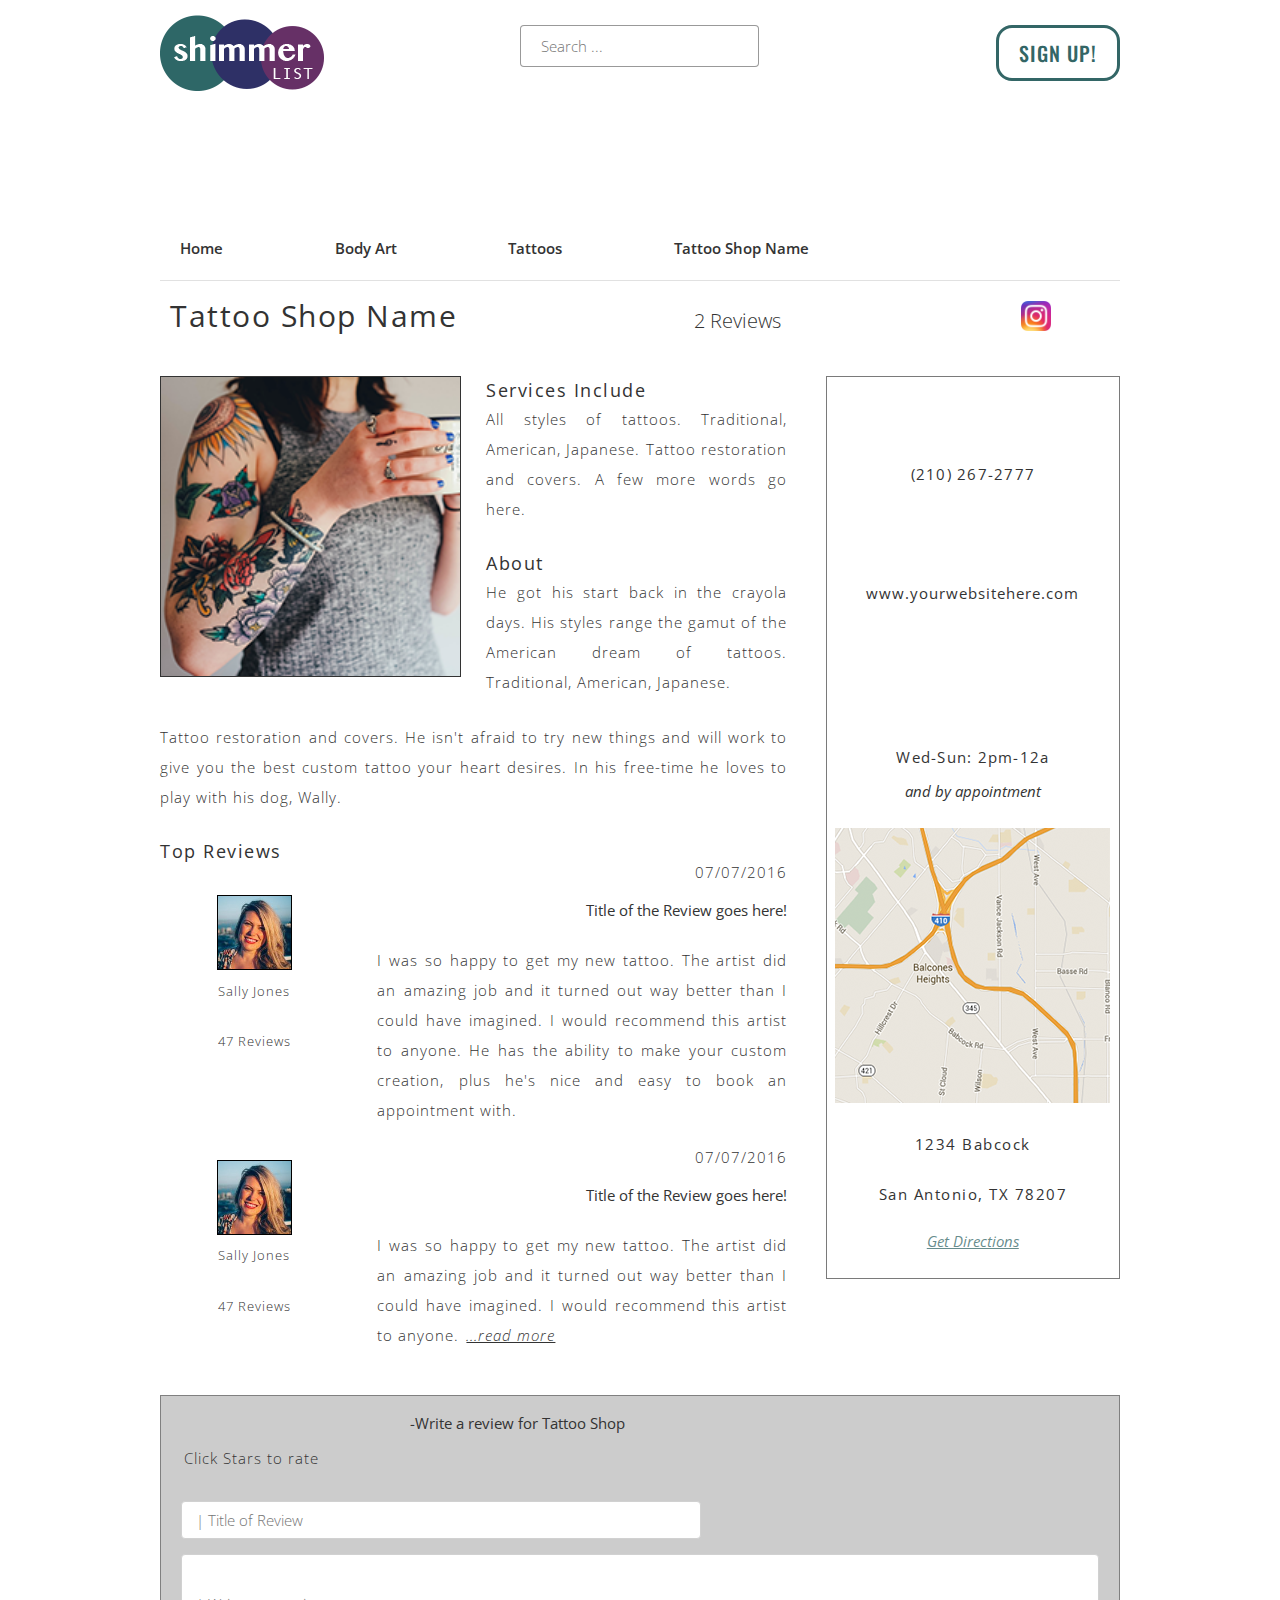
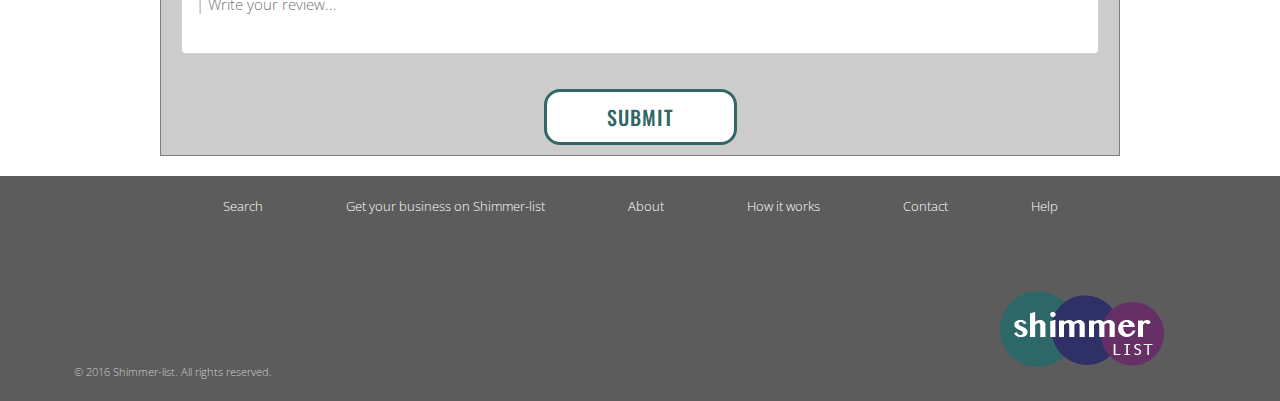
==== biz-pg-v2.html @ 33c76790 "biz pg v2- completed" ====
<!DOCTYPE html>
<html lang="en">

<head>  
  <!-- Basic Page Needs -->
  <meta charset="utf-8">
  <title>Shimmer-list</title>

  <!-- Mobile Specific Metas -->
  <meta name="viewport" content="width=device-width, initial-scale=1">

  <!-- Fonts--> 
  <link href='https://fonts.googleapis.com/css?family=Open+Sans:400,300,600,700,400italic,300italic|Oswald:400,700' rel='stylesheet' type='text/css'>

  <!-- Stylesheets -->
  <link rel="stylesheet" type="text/css" href="styles/normalize.css">
  <link rel="stylesheet" type="text/css" href="styles/skeleton.css">
  <link rel="stylesheet" type="text/css" href="styles/main.css">
  <link rel="stylesheet" type="text/css" href="styles/category-pg.css">
  <link rel="stylesheet" type="text/css" href="styles/biz-page.css">  
  <link rel="stylesheet" type="text/css" href="styles/font-awesome.min.css">  
</head>
  
<body> 
  <!-- Begin Header -->
  <header role="banner" class="header">
    <div class="container">
      <div class="row">
        <div class="four columns">
          <a href="index.html">
            <img src="assets/shimmer-logo.png" alt = "Shimmer-list logo" class ="top-logo">
          </a>
        </div>
        <div class="four columns">
          <input type="search" placeholder="Search ..." class="search-input" />
        </div>
        <div class="four columns">
          <a href="#" role="button" class="button top-signup">Sign Up!</a>
        </div>
      </div>
    </div>

  </header>
  <!-- End Header -->
  <!-- Begin Main Page View -->
  <main role="main">
    
  <!-- Begin Business Page -->
  <!-- Breadcrumbs -->
  <section role="region" class="page-section no-bottom-pad">
    <div class="container">
      <div class= "row"> 
        <ul class="trail">
          <li class="breadcrumb">Home</li>
          <li class="breadcrumb">
            <i class="breadcrumb-chevron fa fa-chevron-right"></i>
          </li>
          <li class="breadcrumb">Body Art</li>
          <li class="breadcrumb">
            <i class="breadcrumb-chevron fa fa-chevron-right"></i>
          </li>
          <li class="breadcrumb">Tattoos</li>
          <li class="breadcrumb">
            <i class="breadcrumb-chevron fa fa-chevron-right"></i>
          </li>
          <li class="breadcrumb">Tattoo Shop Name</li>
        </ul>
      </div>
      <hr class="line"></hr>

      <!-- Biz-page title and stars -->
      <div class= "row">
        
          <ul class="biz-header">
            <li class="biz-header-part">
              <p class="biz-pg-title">Tattoo Shop Name</p>
            </li>
            <li class="biz-header-part">
              <i class="fa-2x fa fa-star"></i>
            </li>
            <li class="biz-header-part">
              <i class="fa-2x fa fa-star"> </i>
            </li>
            <li class="biz-header-part">
              <i class="fa-2x fa fa-star"> </i>
            </li>
            <li class="biz-header-part">
              <i class="fa-2x fa fa-star"> </i>
            </li>
            <li class="biz-header-part">
              <i class="fa-2x fa fa-star-o"> </i>
            </li>
            <li class="biz-header-part">
              <span class="reviews">2 Reviews</span>
            </li>
            <li class="biz-header-part">
              <i class="share-icon fa-2x fa fa-share">
                <a href="#"></a>
              </i>
            </li>
            <li class="biz-header-part">
              <i class="fb-icon fa-2x fa fa-facebook-official">
                <a href="http://www.facebook.com/staceykflattdesign/">
                </a>
              </i>
            </li>
            <li class="biz-header-part">
              <i class="twit-icon fa-2x fa fa-twitter"></i>
            </li>
            <li class="biz-header-part">
              <i>
                <a href="#">
                  <img src="assets/Instagram-v051916 copy.png" alt="instagram icon" class="insta-icon">
                </a>
              </i>
            </li>
          </ul>
        </div> 
      </div>
    </div>
  </section>

  <!-- Biz-page v2 image and info section -->
  <section role="region" class="page-section">
    <div class="container">
      <div class= "row"> 
        <div class="eight columns">
          <div class="six columns">
            <img src="assets/woman-floral-tats-new-crop.png" alt= "Tattoo photo" class="biz-photo-lg u-full-width">  
          </div>
          <div class="six columns">
            <div class="biz-label">Services Include
            </div>
            <p class="descript"> All styles of tattoos. Traditional, American, Japanese. Tattoo restoration and covers. A few more words go here.</p>
            <div class="biz-label">About
            </div>
            <p class="descript"> He got his start back in the crayola days. His styles range the gamut of the American dream of tattoos. Traditional, American, Japanese.</p>
          </div>

          <p class="descript">
          Tattoo restoration and covers. He isn't afraid to try new things and will work to give you the best custom tattoo your heart desires. In his free-time he loves to play with his dog, Wally. 
          </p>

          <!---Reviews-->
          <div class="biz-label">Top Reviews
          </div>
          <div class="three columns member descript">
            <img src="assets/lady2.jpg" alt="Woman Reviewer image" class="reviewer">
            <p>Sally Jones</p>
            <p>47 Reviews</p>
          </div>
          <div class="eight columns review">
            <ul class="descript-date">
              <li class="biz-header-part">
                <i class="fa-lg fa fa-star">   </i>
              </li>
              <li class="biz-header-part">
                <i class="fa-lg fa fa-star">   </i>
              </li>
              <li class="biz-header-part">
                <i class="fa-lg fa fa-star">   </i>
              </li>
              <li class="biz-header-part">
                <i class="fa-lg fa fa-star">   </i>
              </li>
              <li class="biz-header-part">
                <i class="fa-lg fa fa-star">   </i>
              </li>
              <li class="descript descript-date">07/07/2016
              </li>
            </ul>
            <br>
            <p class="review review-title"> Title of the Review goes here!
            </P>
            <p class="review descript">I was so happy to get my new tattoo. The artist did an amazing job and it turned out way better than I could have imagined. I would recommend this artist to anyone. He has the ability to make your custom creation, plus he's nice and easy to book an appointment with.
            </p>

          </div>
          <div class="three columns member-2 member descript">
            <img src="assets/lady2.jpg" alt="Woman Reviewer image" class="reviewer">
            <p>Sally Jones</p>
            <p>47 Reviews</p>
          </div>
          <div class="eight columns review">
            <ul class="descript-date">
              <li class="biz-header-part">
                <i class="fa-lg fa fa-star">   </i>
              </li>
              <li class="biz-header-part">
                <i class="fa-lg fa fa-star">   </i>
              </li>
              <li class="biz-header-part">
                <i class="fa-lg fa fa-star">   </i>
              </li>
              <li class="biz-header-part">
                <i class="fa-lg fa fa-star">   </i>
              </li>
              <li class="biz-header-part">
                <i class="fa-lg fa fa-star">   </i>
              </li>
              <li class="descript descript-date">07/07/2016
              </li>
            </ul>
            <br>
            <p class="review review-title"> Title of the Review goes here!
            </P>
            <p class="review descript">I was so happy to get my new tattoo. The artist did an amazing job and it turned out way better than I could have imagined. I would recommend this artist to anyone. 
            <span class="italic">...read more
            </span>
            </p>


          </div>

        </div>

        <div class="four columns biz-contact">
          <ul>
            <li class="contact u-full-width">
              <i class="phone-icon fa-3x fa fa-phone-square"></i>
            </li>
            <li class="contact contact-phone-num">(210) 267-2777
            </li>
          
            <li class="contact u-full-width">
              <i class="laptop-icon fa-3x fa fa-laptop"></i>
            </li>
            <li class="contact-website contact">www.yourwebsitehere.com
            </li>
            <li class="contact u-full-width">
              <i class="hrs fa-3x fa fa-clock-o"></i>
            </li>
            <li class="hrs-contact contact">Wed-Sun: 2pm-12a
            </li>
            <li class="text-italic">and by appointment
            </li>
          </ul>

            <img src="assets/map-shot-275px.png" alt="location map" class="">
            <p class="map-addy">1234 Babcock</p>
            <p class="city-addy map-addy">San Antonio, TX 78207</p>
            <p class="get-direct">Get Directions</p>
          </div>
          
        </div>
      </div>

      
    </div>
  </section>

  

  <!-- Write a review section -->

  <section role="region" class="page-section section-no-top-pad">
    <div class="container">
    <div class="write-bg">
      <div class="row">
        <div class="twelve columns">
          <div class="three columns">
            <ul class="click-stars">
              <li class="ea-star">
                <i class="fa-lg fa fa-star-o fill-in-star"></i>
              </li>
              <li class="ea-star">
                <i class="fa-lg fa fa-star-o fill-in-star"></i>
              </li>
              <li class="ea-star">
                <i class="fa-lg fa fa-star-o fill-in-star"></i>
              </li>
              <li class="ea-star">
                <i class="fa-lg fa fa-star-o fill-in-star"></i>
              </li>
              <li class="ea-star">
                <i class="fa-lg fa fa-star-o fill-in-star"></i>
              </li>
            </ul>
            <p class="click-text">Click Stars to rate</p>
          </div>
          <div class="four columns">
            <p class="write-review">-Write a review for Tattoo Shop</p>
          </div>
        </div>
      </div>
      <div class="row write-input">
        <div class="seven columns">
          <input type="text" placeholder=" | Title of Review" class="u-full-width"/>
        </div>
        <div class="twelve columns">
          <input type="text" placeholder=" | Write your review..." class="u-full-width textarea"/>
        </div>
      </div>
      <div class="row submit-bt">
        <a href="#" role="button" class="button">
        Submit
        </a>
      </div>
    </div>
    </div>
  </section>



  </main>
  <!-- End Main Page view -->

  <!-- Start Footer -->
  <!-- nav links -->
    <footer role="footer" class="footer">
      <div class="container">
        <div class="row links">   
          <ul class="text-links">
            <li class="each">
              <a href="#" class="nav-item">Search</a>
            </li>
            <li class="each">
              <a href="#" class="nav-item">Get your business on Shimmer-list</a>
            </li>
            <li class="each">
              <a href="#" class="nav-item">About</a>
            </li>
            <li class="each">
              <a href="#" class="nav-item">How it works</a>
            </li>
            <li class="each">
              <a href="#" class="nav-item">Contact</a>
            </li>
            <li class="each">
              <a href="#" class="nav-item">Help</a>
            </li>
          </ul>
        </div>

         <!-- footer logo and copyright -->
        <div class="row">
          <span class="logo-bottom six columns">
            <a href="index.html">
              <img src="assets/shimmer-logo.png" alt = "Shimmer-list logo">
            </a>
          </span>
    
          <p class="copy six columns">&copy; 2016 Shimmer-list. All rights reserved. </p>
        </div>
      </div>
    </footer>
    
  
  </body>
</html>
---- styles/skeleton.css ----
/*
* Skeleton V2.0.4
* Copyright 2014, Dave Gamache
* www.getskeleton.com
* Free to use under the MIT license.
* http://www.opensource.org/licenses/mit-license.php
* 12/29/2014
*/


/* Table of contents
––––––––––––––––––––––––––––––––––––––––––––––––––
- Grid
- Base Styles
- Typography
- Links
- Buttons
- Forms
- Lists
- Code
- Tables
- Spacing
- Utilities
- Clearing
- Media Queries
*/


/* Grid
–––––––––––––––––––––––––––––––––––––––––––––––––– */
.container {
  position: relative;
  width: 100%;
  max-width: 960px;
  margin: 0 auto;
  padding: 0 20px;
  box-sizing: border-box; }
.column,
.columns {
  width: 100%;
  float: left;
  box-sizing: border-box; }

/* For devices larger than 400px */
@media (min-width: 400px) {
  .container {
    width: 85%;
    padding: 0; }
}

/* For devices larger than 550px */
@media (min-width: 550px) {
  .container {
    width: 80%; }
  .column,
  .columns {
    margin-left: 4%; }
  .column:first-child,
  .columns:first-child {
    margin-left: 0; }

  .one.column,
  .one.columns                    { width: 4.66666666667%; }
  .two.columns                    { width: 13.3333333333%; }
  .three.columns                  { width: 22%;            }
  .four.columns                   { width: 30.6666666667%; }
  .five.columns                   { width: 39.3333333333%; }
  .six.columns                    { width: 48%;            }
  .seven.columns                  { width: 56.6666666667%; }
  .eight.columns                  { width: 65.3333333333%; }
  .nine.columns                   { width: 74.0%;          }
  .ten.columns                    { width: 82.6666666667%; }
  .eleven.columns                 { width: 91.3333333333%; }
  .twelve.columns                 { width: 100%; margin-left: 0; }

  .one-third.column               { width: 30.6666666667%; }
  .two-thirds.column              { width: 65.3333333333%; }

  .one-half.column                { width: 48%; }

  /* Offsets */
  .offset-by-one.column,
  .offset-by-one.columns          { margin-left: 8.66666666667%; }
  .offset-by-two.column,
  .offset-by-two.columns          { margin-left: 17.3333333333%; }
  .offset-by-three.column,
  .offset-by-three.columns        { margin-left: 26%;            }
  .offset-by-four.column,
  .offset-by-four.columns         { margin-left: 34.6666666667%; }
  .offset-by-five.column,
  .offset-by-five.columns         { margin-left: 43.3333333333%; }
  .offset-by-six.column,
  .offset-by-six.columns          { margin-left: 52%;            }
  .offset-by-seven.column,
  .offset-by-seven.columns        { margin-left: 60.6666666667%; }
  .offset-by-eight.column,
  .offset-by-eight.columns        { margin-left: 69.3333333333%; }
  .offset-by-nine.column,
  .offset-by-nine.columns         { margin-left: 78.0%;          }
  .offset-by-ten.column,
  .offset-by-ten.columns          { margin-left: 86.6666666667%; }
  .offset-by-eleven.column,
  .offset-by-eleven.columns       { margin-left: 95.3333333333%; }

  .offset-by-one-third.column,
  .offset-by-one-third.columns    { margin-left: 34.6666666667%; }
  .offset-by-two-thirds.column,
  .offset-by-two-thirds.columns   { margin-left: 69.3333333333%; }

  .offset-by-one-half.column,
  .offset-by-one-half.columns     { margin-left: 52%; }

}


/* Base Styles
–––––––––––––––––––––––––––––––––––––––––––––––––– */
/* NOTE
html is set to 62.5% so that all the REM measurements throughout Skeleton
are based on 10px sizing. So basically 1.5rem = 15px :) */
html {
  font-size: 62.5%; }
body {
  font-size: 1.5em; /* currently ems cause chrome bug misinterpreting rems on body element */
  line-height: 1.6;
  font-weight: 400;
  font-family: "Raleway", "HelveticaNeue", "Helvetica Neue", Helvetica, Arial, sans-serif;
  color: #222; }


/* Typography
–––––––––––––––––––––––––––––––––––––––––––––––––– */
h1, h2, h3, h4, h5, h6 {
  margin-top: 0;
  margin-bottom: 2rem;
  font-weight: 300; }
h1 { font-size: 4.0rem; line-height: 1.2;  letter-spacing: -.1rem;}
h2 { font-size: 3.6rem; line-height: 1.25; letter-spacing: -.1rem; }
h3 { font-size: 3.0rem; line-height: 1.3;  letter-spacing: -.1rem; }
h4 { font-size: 2.4rem; line-height: 1.35; letter-spacing: -.08rem; }
h5 { font-size: 1.8rem; line-height: 1.5;  letter-spacing: -.05rem; }
h6 { font-size: 1.5rem; line-height: 1.6;  letter-spacing: 0; }

/* Larger than phablet */
@media (min-width: 550px) {
  h1 { font-size: 5.0rem; }
  h2 { font-size: 4.2rem; }
  h3 { font-size: 3.6rem; }
  h4 { font-size: 3.0rem; }
  h5 { font-size: 2.4rem; }
  h6 { font-size: 1.5rem; }
}

p {
  margin-top: 0; }


/* Links
–––––––––––––––––––––––––––––––––––––––––––––––––– */
/*a {
  color: #1EAEDB; }
a:hover {
  color: #0FA0CE; }*/


/* Buttons
–––––––––––––––––––––––––––––––––––––––––––––––––– */
.button,
button,
input[type="submit"],
input[type="reset"],
input[type="button"] {
  display: inline-block;
  height: 38px;
  padding: 0 30px;
  color: #555;
  text-align: center;
  font-size: 11px;
  font-weight: 600;
  line-height: 38px;
  letter-spacing: .1rem;
  text-transform: uppercase;
  text-decoration: none;
  white-space: nowrap;
  background-color: transparent;
  border-radius: 4px;
  border: 1px solid #bbb;
  cursor: pointer;
  box-sizing: border-box; }
.button:hover,
button:hover,
input[type="submit"]:hover,
input[type="reset"]:hover,
input[type="button"]:hover,
.button:focus,
button:focus,
input[type="submit"]:focus,
input[type="reset"]:focus,
input[type="button"]:focus {
  color: #333;
  border-color: #888;
  outline: 0; }
.button.button-primary,
button.button-primary,
input[type="submit"].button-primary,
input[type="reset"].button-primary,
input[type="button"].button-primary {
  color: #FFF;
  background-color: #33C3F0;
  border-color: #33C3F0; }
.button.button-primary:hover,
button.button-primary:hover,
input[type="submit"].button-primary:hover,
input[type="reset"].button-primary:hover,
input[type="button"].button-primary:hover,
.button.button-primary:focus,
button.button-primary:focus,
input[type="submit"].button-primary:focus,
input[type="reset"].button-primary:focus,
input[type="button"].button-primary:focus {
  color: #FFF;
  background-color: #1EAEDB;
  border-color: #1EAEDB; }


/* Forms
–––––––––––––––––––––––––––––––––––––––––––––––––– */
input[type="email"],
input[type="number"],
input[type="search"],
input[type="text"],
input[type="tel"],
input[type="url"],
input[type="password"],
textarea,
select {
  height: 38px;
  padding: 6px 10px; /* The 6px vertically centers text on FF, ignored by Webkit */
  background-color: #fff;
  border: 1px solid #D1D1D1;
  border-radius: 4px;
  box-shadow: none;
  box-sizing: border-box; }
/* Removes awkward default styles on some inputs for iOS */
input[type="email"],
input[type="number"],
input[type="search"],
input[type="text"],
input[type="tel"],
input[type="url"],
input[type="password"],
textarea {
  -webkit-appearance: none;
     -moz-appearance: none;
          appearance: none; }
textarea {
  min-height: 65px;
  padding-top: 6px;
  padding-bottom: 6px; }
input[type="email"]:focus,
input[type="number"]:focus,
input[type="search"]:focus,
input[type="text"]:focus,
input[type="tel"]:focus,
input[type="url"]:focus,
input[type="password"]:focus,
textarea:focus,
select:focus {
  border: 1px solid #33C3F0;
  outline: 0; }
label,
legend {
  display: block;
  margin-bottom: .5rem;
  font-weight: 600; }
fieldset {
  padding: 0;
  border-width: 0; }
input[type="checkbox"],
input[type="radio"] {
  display: inline; }
label > .label-body {
  display: inline-block;
  margin-left: .5rem;
  font-weight: normal; }


/* Lists
–––––––––––––––––––––––––––––––––––––––––––––––––– */
ul {
  list-style: circle inside; }
ol {
  list-style: decimal inside; }
ol, ul {
  padding-left: 0;
  margin-top: 0; }
ul ul,
ul ol,
ol ol,
ol ul {
  margin: 1.5rem 0 1.5rem 3rem;
  font-size: 90%; }
li {
  margin-bottom: 1rem; }


/* Code
–––––––––––––––––––––––––––––––––––––––––––––––––– */
code {
  padding: .2rem .5rem;
  margin: 0 .2rem;
  font-size: 90%;
  white-space: nowrap;
  background: #F1F1F1;
  border: 1px solid #E1E1E1;
  border-radius: 4px; }
pre > code {
  display: block;
  padding: 1rem 1.5rem;
  white-space: pre; }


/* Tables
–––––––––––––––––––––––––––––––––––––––––––––––––– */
th,
td {
  padding: 12px 15px;
  text-align: left;
  border-bottom: 1px solid #E1E1E1; }
th:first-child,
td:first-child {
  padding-left: 0; }
th:last-child,
td:last-child {
  padding-right: 0; }


/* Spacing
–––––––––––––––––––––––––––––––––––––––––––––––––– */
button,
.button {
  margin-bottom: 1rem; }
input,
textarea,
select,
fieldset {
  margin-bottom: 1.5rem; }
pre,
blockquote,
dl,
figure,
table,
p,
ul,
ol,
form {
  margin-bottom: 2.5rem; }


/* Utilities
–––––––––––––––––––––––––––––––––––––––––––––––––– */
.u-full-width {
  width: 100%;
  box-sizing: border-box; }
.u-max-full-width {
  max-width: 100%;
  box-sizing: border-box; }
.u-pull-right {
  float: right; }
.u-pull-left {
  float: left; }


/* Misc
–––––––––––––––––––––––––––––––––––––––––––––––––– */
hr {
  margin-top: 3rem;
  margin-bottom: 3.5rem;
  border-width: 0;
  border-top: 1px solid #E1E1E1; }


/* Clearing
–––––––––––––––––––––––––––––––––––––––––––––––––– */

/* Self Clearing Goodness */
.container:after,
.row:after,
.u-cf {
  content: "";
  display: table;
  clear: both; }


/* Media Queries
–––––––––––––––––––––––––––––––––––––––––––––––––– */
/*
Note: The best way to structure the use of media queries is to create the queries
near the relevant code. For example, if you wanted to change the styles for buttons
on small devices, paste the mobile query code up in the buttons section and style it
there.
*/


/* Larger than mobile */
@media (min-width: 400px) {}

/* Larger than phablet (also point when grid becomes active) */
@media (min-width: 550px) {}

/* Larger than tablet */
@media (min-width: 750px) {}

/* Larger than desktop */
@media (min-width: 1000px) {}

/* Larger than Desktop HD */
@media (min-width: 1200px) {}
---- styles/main.css ----
/*************Table of Contents**************/

  /* Basic Colors
      black: #333;
      green: #336666;
      purple: #663366;

     Basic Type
     Main - font-family:'Open Sans','Helvetica, Sans-serif;
     Alt  - font-family: 'Oswald','Helvetica, Sans-serif;
  
  Sections
    - General
    - Typography
    - Page
    - Buttons
    - Card
    - Modules
    - Navigation


********************************************************************/

/* General Styles */

html,
body {
  font-family: 'Open Sans';
  color: #333;
  min-height: 100%;
  text-align: center;
  overflow-x: hidden;
}

* {
  box-sizing: border-box;
}

.header{
  margin: 1.5rem;
}

a {
  text-decoration: none;
}

li {
  text-decoration: none;
  list-style: none;
}

input.search-input{
  border: 1px solid rgba(51,51,51,0.5);
  font-weight: 300;
  padding: 2rem;
  margin:1rem;
}

/* Typography styles */

.text-inverse {
  color: #fff;
}

.light{
  font-weight: 300;
}

.title{
  padding: 4% 0 1% 0;
  font-weight: 600;
  letter-spacing: 1.5px;
}
 
 
.intro{
  font-size: 1.75rem;
  font-weight: 300;
  letter-spacing: 1.25px
}


/* Page Styles */

.page-section {
  padding: 20px 0;
  position: relative;
}

.page-section.page-section-purple-bg {
  background-color: #333366;
}

/* Card Styles for Categories */

.category-item {
  height:200px;
  width:200px;
}

.cat-item1 {
  background-image: url('..//assets/massage-crop.png');
}

.cat-item2 {
  background-image: url('..//assets/beauty-crop.png');
}

.cat-item3 {
  background-image: url('..//assets/tattoo-crop.png');
}

.cat-item4 {
  background-image: url('..//assets/fitness-crop.png');
}

.cat-item5 {
  background-image: url('..//assets/piercing-crop.jpg');
}

.cat-item6 {
  background-image: url('..//assets/hand-tat.png');
}

.cat-item7 {
  background-image: url('..//assets/body-paintingpng.png');
}

/* Card Styles */

.card {
  border-radius: 18px 18px;
  box-shadow: 0 0 10px rgba(0, 0, 0, 0.35);
  overflow: hidden;
  position: relative;
}

.card-purple {
  border: 6px solid #663366;
}

.card-green {
  border: 6px solid #336666;
}

.card-link {
  display: block;
}

.card img {
  width: 100%;
}

.card-label {
  display: block;
  bottom: 0;
  left: 0;
  padding: 5px;
  overflow: hidden;
  background-attachment: fixed;
  position: absolute;
  width: 100%;
  border-radius: 0 0 12px 12px;
}

.card-label::before {
  content: "";
  position: absolute;
  top: -20px;
  left: 0;
  width: 200%;
  height: 200%;
  background: inherit;
  background-attachment: fixed;
  -webkit-filter: blur(8px);
  filter: blur(8px);
}

.card-label::after{
  content: "";
  position: absolute;
  top: 0;
  left: 0;
  width: 100%;
  height: 100%;
  background: rgba(0,0,0,0.45);
  
}
.card-label-title {
  color: #fff;
  font-size: 1.75rem;
  font-weight: 300;
  margin-bottom: 0;
  letter-spacing: 1.5px;
  padding-top: .75rem;
  padding-bottom: 1rem;
  z-index: 1;
  position: relative;
}

/* Testimonial Card Style */

.testimonial-card {
  position:relative;
  padding: 30px;
  float: left;
  text-align: center;
  background:#663366; /* default background for browsers without gradient support */
  /* css3 */
  background:-webkit-gradient(linear, 0 0, 0 100%, from(#c26ec2), to(#663366));
  background:-moz-linear-gradient(#c26ec2, #663366);
  background:-o-linear-gradient(#c26ec2, #663366);
  background:linear-gradient(#c26ec2, #663366);
  /* Using longhand to avoid inconsistencies between Safari 4 and Chrome 4 */
  -webkit-border-top-left-radius:240px 140px;
  -webkit-border-top-right-radius:240px 140px;
  -webkit-border-bottom-right-radius:240px 140px;
  -webkit-border-bottom-left-radius:240px 140px;
  -moz-border-radius:240px / 140px;
  border-radius: 18px;
}


/******* Button Styles****/

/* Buttons
–––––––––––––––––––––––––––––––––––––––––––––––––– */
.button,
button,
input[type="submit"],
input[type="reset"],
input[type="button"] {
  font-family: "Oswald";
  display: inline-block;
  height: 24px;
  padding: 1rem 6rem 4rem 6rem;
  color: #336666;
  text-align: center;
  font-size: 2rem;
  font-weight: 500;
  line-height: 3rem;
  letter-spacing: .1rem;
  text-transform: uppercase;
  text-decoration: none;
  white-space: nowrap;
  background-color: white;
  border-radius: 16px;
  border: 3px solid #336666;
  cursor: pointer;
  box-sizing: border-box; }
.button:hover,
button:hover,
input[type="submit"]:hover,
input[type="reset"]:hover,
input[type="button"]:hover,
.button:focus,
button:focus,
input[type="submit"]:focus,
input[type="reset"]:focus,
input[type="button"]:focus {
  color: #fff;
  border-color: #fff;
  background-color: #336666;
 }

/* sign up buttons */

.mid-signup {
  margin-bottom: 3rem;
}

.top-signup {
  margin: 1rem 0;
  padding: 1rem 2rem 4rem 2rem;
  float: right;
} 

/* How it Works Section specific Styles */

.how-it-works-list.arrows {
  position: relative;
  top: 50px;

}

.arrow-1,
.arrow-2,
.arrow-3 {
  position: absolute;
  width: 50px;
}

.arrow-1 {
  left: 22%;
}

.arrow-2 {
  left: 47%;
}

.arrow-3 {
  left: 73%;
}


.how-it-works-label {
  font-size: 2rem;
  padding: 2rem;
  margin: 2rem;
}

img.i-equal{
  margin-bottom: 24px;
}


/** Icon Images for works section ***/
.icon-heart {
  text-align: center;
  width: 20%;
  padding:3% 3% 7% 3%;
}

.icon-trophy {
  text-align: center;
  width: 20%;
  padding:3% 3% 7% 3%;
}

.icon-list{
  text-align: center;
  width: 20%;
  padding:3% 3% 7% 3%;
}

.icon-users{
  text-align: center;
  float: right;
  width: 20%;
  padding:5% 3% 7% 3%;
}

/****** Logo Styles  ********/


.top-logo{
  float: left;
}

.logo-bottom{
  float:right;
  margin: 0 -20% -1rem 0;
}

/** Categories Section specific styles **/

.categories{
  margin-top:10rem;
  clear: both;
}

/***Testimonial section css ***/
    /* image and border */


img.person{
  border: 4px solid #663366;
  border-radius:50%;
  box-shadow: 0 0 10px rgba(0,0,0,0.35);
  position: relative;
  overflow:hidden;
  max-width: 125px;
  margin-bottom: 1.5rem;
}

.name{
  font-weight:700;
  display: block;
  font-size: 1rem;
}

.shop{
  font-weight: 300;
  display: block;
  font-size: 1rem;
}

.quote{
  font-weight: 300;
  font-style: italic;
  line-height: 2.5rem;
}


/** Footer Styles **/

.footer{
  background-color: rgba(51,51,51,0.8);
}

/*** Bottom Nav ****/


.nav-item{
  color: #ffffff;
}

.each{
  padding:1rem 2rem 1rem 2rem;
  margin:1rem 2rem 1rem 2rem;
  display: inline-block;
}

.links{
  text-align: center;
  font-weight: 300;
  margin-bottom: 3rem;
  font-size: .85em;
  
}

/** Copyright style **/

.copy{
  text-align: left;
  margin: 0 0 1rem -10%;
  font-size: .75em;
  float: left;
  clear: both;
  padding: 0 0 1rem 1rem;
  font-weight: 300;
  color: rgba(255,255,255,0.7);
}
---- styles/category-pg.css ----
/** Feauture Business Section Styles **/

.breadcrumb{
  font-size: 1.5rem;
  font-weight:600;
  display: inline-block;
  float: left;
  padding: 1rem 3rem 1rem 2rem;
}

.trail{
  margin-top: 10rem;
}

.breadcrumb-chevron{
  color: #333;
}


.line{
  margin-bottom: 2rem;
  margin-top: 0;
}

/** Feature Business article and info **/
.feature{
  max-width: 440px;
  max-height: 440px;
  float:left;
  border-radius: 18px;
  border: 8px solid #336666;
  box-shadow: 0 0 10px rgba(0,0,0,0.35);
}

.article-title{
  font-size: 1.75rem;
  font-weight: 600;
}

.article-sub-title{
  font-size: 1.5rem;
  padding-top: 1.5rem;
}

.feature-article{
  font-weight: 300;
  font-size: 1.25rem;
  padding-top: 1.5rem;
  text-align: justify;
  line-height: 3rem;
  letter-spacing:1.25px;
}

.article-biz-info{
  font-size: 1.5rem;
  font-weight: 500;
  margin-bottom: 1rem;
}

.sub-cat{
  padding-top: 1rem;
}

.biz-photo{
  margin-bottom: -6px;
  min-width: 100px;
}

.biz-name{
  font-size: 1.75rem;
  font-weight: 600;
  padding-top: 1.5rem;
}
.biz-listings{
  float:left;
  text-align: justify;
}

.listing-biz-name{
  margin-bottom: 1rem;
  font-size: 1.5rem;
}

.listing-biz-info1,
.listing-biz-info2,
.listing-biz-info3,
.listing-biz-info4{
  margin-bottom: 1rem;
  font-weight: 400;
  font-size: 1.25rem;
  color: rgba(51,51,51,0.75);
}


.advert-placeholder{
  float:right;
  border:2px solid #333;
  max-width: 200px;
  min-height:400px;
}
---- styles/biz-page.css ----
/* Typography styles */

.biz-pg-title {
  font-weight: 400;
  text-align: left;
  letter-spacing: 1.5px;
  padding-right: 4rem;
  font-size: 3rem;
}

.biz-header {
  margin-bottom: 0;
  line-height: 1;
  
}

.descript {
  font-weight: 300;
  text-align: justify;
  line-height: 2em;
  letter-spacing: 1px;
}

.descript-date {
  padding-left: 2rem;
  float: right;
  margin-bottom: 1rem;
  line-height: 1.5rem;
}

.italic {
  font-style: italic;
  text-decoration: underline;
  margin-left: 2px;
}

.biz-header-part {
  float:left;
  padding-left: 1rem;
  margin-bottom: 0;
}

.reviews{
  font-size: 2rem;
  font-weight: 300;
  padding-left: 2rem;
  line-height: 2;
}

.no-bottom-pad {
  padding-bottom: 0;
}

.star{
  font-size: 1.75rem;
  line-height: 2;
}

/* icons styles */
.share-icon{
  padding: 0 15px 0 40px;
}

.fb-icon{
  padding: 0 15px;
  color: #336699;
}

.twit-icon{
  padding: 0 15px;
  color: #6699ff;
}

.insta-icon{
  height: 30px;
  padding-left: 15px;
}

.phone-icon {
  color: #663366;
}

.laptop-icon {
  color: #333366;
}

/* business image styles */

.biz-image-5 {
  border:6px solid black;
  padding: 2rem 2rem 1rem 2rem;
  background-color: black;
}

.biz-photo-show {
  min-height: 100px;
  max-height: 200px;
}

.biz-photo-lg {
  min-width: 250px;
  float: left;
  border: 1px solid #333;
}

.each-biz-photo {
  margin-bottom: 0;
}

/* page styles */

.text-n-review{
  float:left;
}

.about-p2{
  margin-left: 0;
}

.biz-label {
  text-align: left;
  font-size: 1.75rem;
  letter-spacing: 1.5px
}

.reviewer {
  max-width: 75px;
  border: 1px solid black;
}
.member {
  padding:3rem 0;
  font-size: .85em;
  text-align: center;
  float: left;
}

.member-2 {
  padding-top: 5rem;
}

.review {
  float:right;
  text-align:justify;
}

.review-title {
  line-height: 2rem;
  float: right;
}

.biz-contact {
  border: 1px solid rgba(51,51,51,0.65);
  min-height: 800px;
}

.contact {
  display: inline-block;
  padding-top: 1.5rem;
  font-size: 1em;
  letter-spacing: 1.25px;
  margin-bottom: 1rem;
}

.contact-website {
  font-size: 1em;
  letter-spacing: 1px;
}

.hrs {
  font-size: 1.75rem;
  letter-spacing: 1.5px;
  padding-top:5rem;
  margin-bottom: 1rem;
  color: #336666;
}

.hrs-contact {
  font-size: 1em;
  padding-top: 0;
}

.text-italic {
  font-style: italic;
  margin-bottom: 2rem;
}

.map-addy {
  line-height: 1rem;
  padding-top: 2em;
  font-size: 1em;
  margin-bottom: 1rem;
  letter-spacing: 1.5px;
}

.get-direct{
  text-decoration: underline;
  color: rgba(51,102,102,0.75);
  margin-top: 1.5rem;
  font-style: italic;
  padding-top: 1em;
}

.write-bg {
  background-color: rgba(51,51,51,0.25);
  border: 1px solid rgba(51,51,51,0.5);
  min-height: 350px;
}

.write-review {
  margin-top: 1em;
  float: left;
}

.write-input {
  color: rgba(51,51,51,51,0.8);
  font-weight: 300;
  margin: 1rem 2rem;
}

.fill-in-star {
  padding: 1em .25em;
}

.ea-star {
  float: left;
  padding:0;
  margin-bottom: 0;
}

.click-stars {
  text-align: left;
  float: left;
  margin-left: 1em;
  margin-bottom: 0;
}

.click-text {
  font-weight: 300;
  line-height: 1em;
  letter-spacing: 1px;
  float: left;
  margin-left: 1.5em;
}

.textarea {
  min-height: 100px;
}

.section-no-top-pad {
  padding-top: 0;
}

/* buttons styles */
.submit-bt {
  margin-top: 2rem;
}
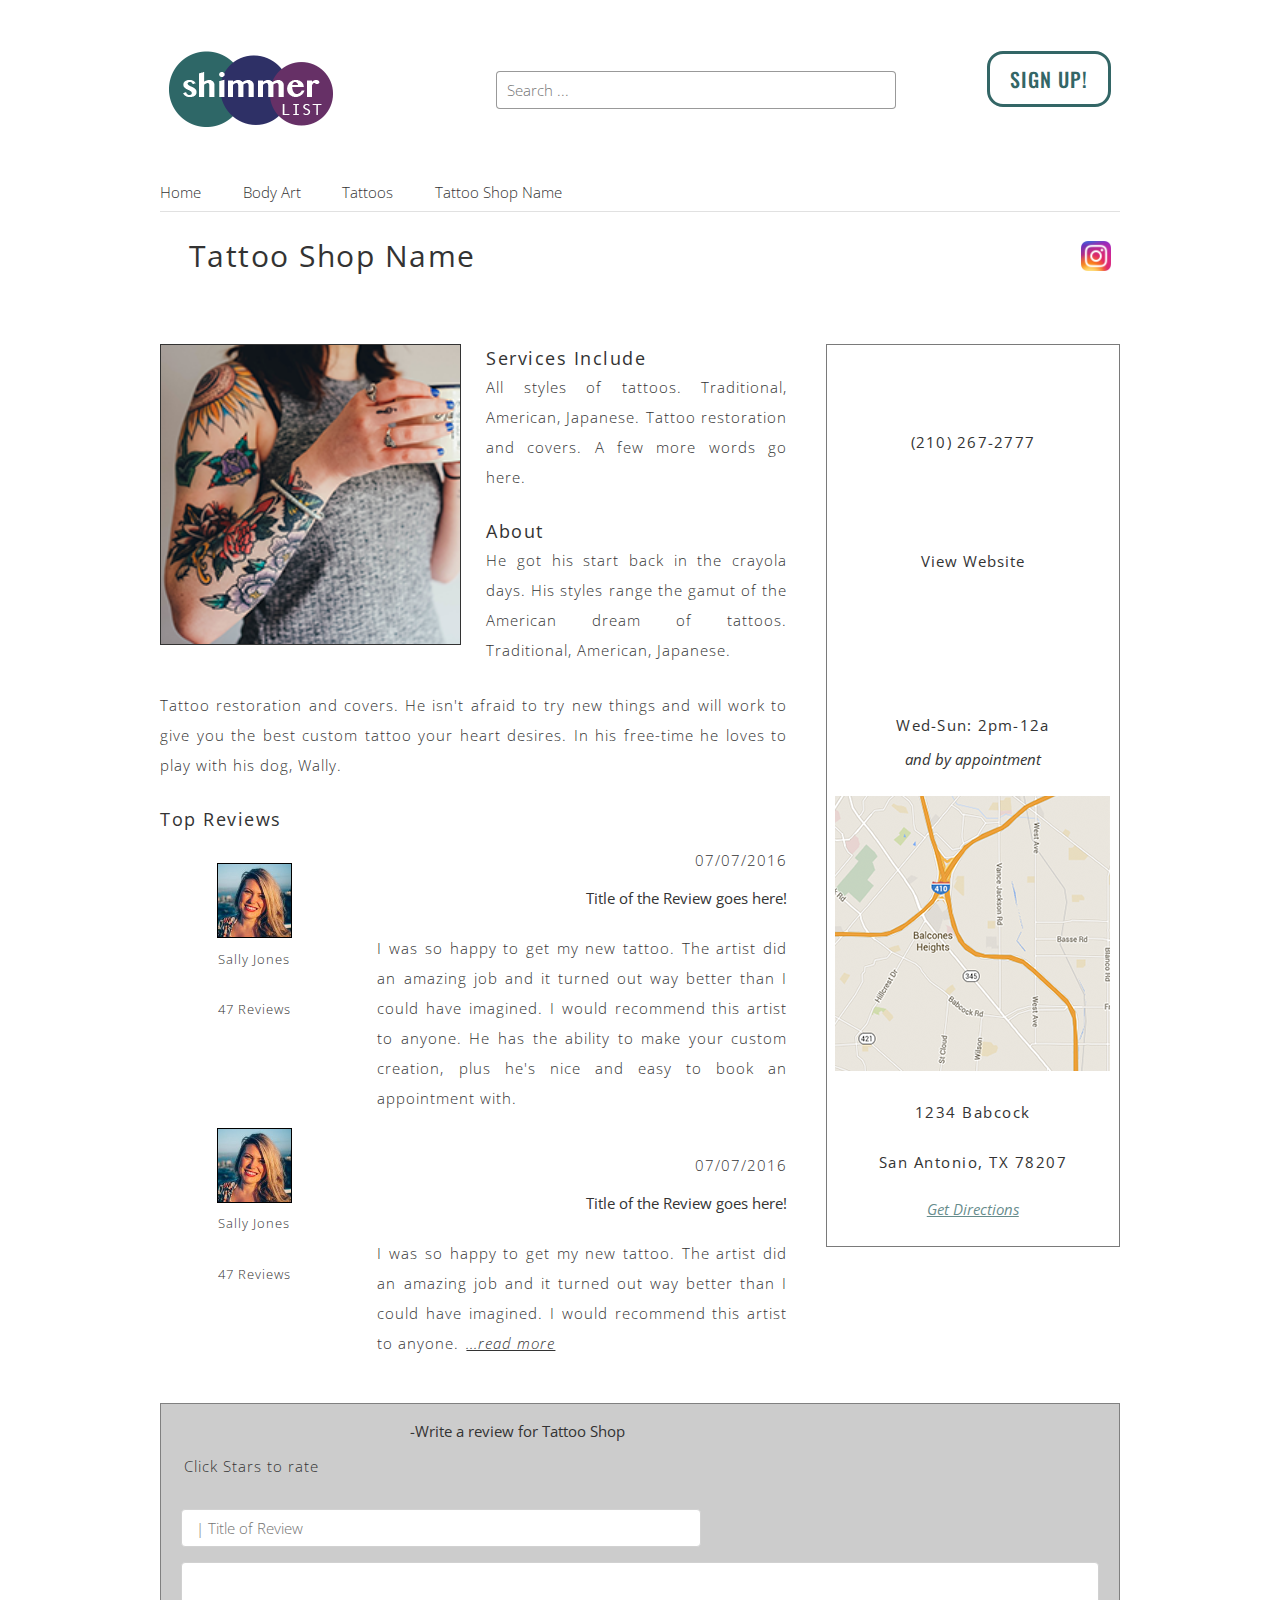
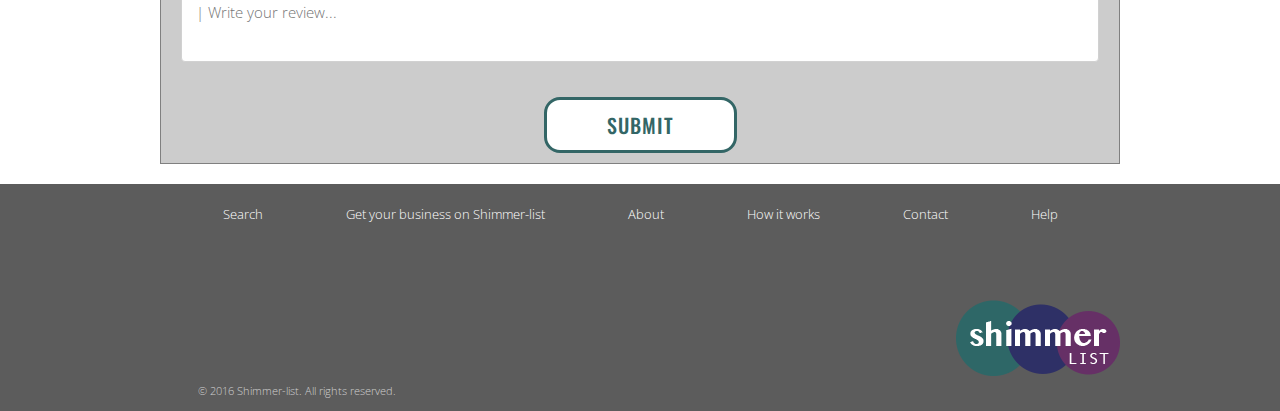
==== commit 284a47e5: "biz header,stars, and icons refactored" ====
--- a/biz-pg-v2.html
+++ b/biz-pg-v2.html
@@ -66,57 +66,53 @@
           <li class="breadcrumb">Tattoo Shop Name</li>
         </ul>
       </div>
-      <hr class="line"></hr>
+      <hr class="line-1"></hr>
 
       <!-- Biz-page title and stars -->
-      <div class= "row">
-        
-          <ul class="biz-header">
-            <li class="biz-header-part">
-              <p class="biz-pg-title">Tattoo Shop Name</p>
-            </li>
-            <li class="biz-header-part">
-              <i class="fa-2x fa fa-star"></i>
-            </li>
-            <li class="biz-header-part">
-              <i class="fa-2x fa fa-star"> </i>
-            </li>
-            <li class="biz-header-part">
-              <i class="fa-2x fa fa-star"> </i>
-            </li>
-            <li class="biz-header-part">
-              <i class="fa-2x fa fa-star"> </i>
-            </li>
-            <li class="biz-header-part">
-              <i class="fa-2x fa fa-star-o"> </i>
-            </li>
-            <li class="biz-header-part">
-              <span class="reviews">2 Reviews</span>
-            </li>
-            <li class="biz-header-part">
-              <i class="share-icon fa-2x fa fa-share">
-                <a href="#"></a>
-              </i>
-            </li>
-            <li class="biz-header-part">
-              <i class="fb-icon fa-2x fa fa-facebook-official">
-                <a href="http://www.facebook.com/staceykflattdesign/">
-                </a>
-              </i>
-            </li>
-            <li class="biz-header-part">
-              <i class="twit-icon fa-2x fa fa-twitter"></i>
-            </li>
-            <li class="biz-header-part">
-              <i>
-                <a href="#">
-                  <img src="assets/Instagram-v051916 copy.png" alt="instagram icon" class="insta-icon">
-                </a>
-              </i>
-            </li>
-          </ul>
-        </div> 
-      </div>
+      <div class= "biz-header row">
+        <ul class="biz-header">
+          <li class="biz-header-part">
+            <p class="biz-pg-title">Tattoo Shop Name</p>
+          </li>
+          <li class="biz-header-part">
+            <i class="fa-2x fa fa-star"></i>
+          </li>
+          <li class="biz-header-part">
+            <i class="fa-2x fa fa-star"> </i>
+          </li>
+          <li class="biz-header-part">
+            <i class="fa-2x fa fa-star"> </i>
+          </li>
+          <li class="biz-header-part">
+            <i class="fa-2x fa fa-star"> </i>
+          </li>
+          <li class="biz-header-part">
+            <i class="fa-2x fa fa-star-o"> </i>
+          </li>
+          <li class="biz-header-part">
+            <span class="reviews">2 Reviews</span>
+          </li>
+          <li class="biz-header-part">
+            <i class="share-icon fa-2x fa fa-share">
+              <a href="#"></a>
+            </i>
+          </li>
+          <li class="biz-header-part">
+            <i class="fb-icon fa-2x fa fa-facebook-official">
+              <a href="http://www.facebook.com/staceykflattdesign/">
+              </a>
+            </i>
+          </li>
+          <li class="biz-header-part">
+            <i class="twit-icon fa-2x fa fa-twitter"></i>
+          </li>
+          <li class="biz-header-part">
+            <a href="#">
+              <img src="assets/Instagram-v051916 copy.png" alt="instagram icon" class="insta-icon">
+            </a>   
+          </li>
+        </ul>
+      </div> 
     </div>
   </section>
 
@@ -225,7 +221,7 @@
             <li class="contact u-full-width">
               <i class="laptop-icon fa-3x fa fa-laptop"></i>
             </li>
-            <li class="contact-website contact">www.yourwebsitehere.com
+            <li class="contact-website contact">View Website
             </li>
             <li class="contact u-full-width">
               <i class="hrs fa-3x fa fa-clock-o"></i>
--- a/styles/main.css
+++ b/styles/main.css
@@ -37,7 +37,7 @@
 }
 
 .header{
-  margin: 1.5rem;
+  margin: 4% 4% 1% 4%;
 }
 
 a {
@@ -52,10 +52,18 @@
 input.search-input{
   border: 1px solid rgba(51,51,51,0.5);
   font-weight: 300;
-  padding: 2rem;
-  margin:1rem;
-}
-
+  padding: 1rem;
+  margin-top: 2rem;
+}
+
+li.search-input {
+  display: inline-block;
+  width:100%;
+}
+
+.container {
+  width: 90%;
+}
 /* Typography styles */
 
 .text-inverse {
@@ -64,12 +72,14 @@
 
 .light{
   font-weight: 300;
+  margin: 0 5% 0 5%;
 }
 
 .title{
   padding: 4% 0 1% 0;
   font-weight: 600;
   letter-spacing: 1.5px;
+  font-size: 2.5rem;
 }
  
  
@@ -79,6 +89,10 @@
   letter-spacing: 1.25px
 }
 
+.left-margin {
+  margin-left: 1.5rem;
+}
+
 
 /* Page Styles */
 
@@ -91,39 +105,57 @@
   background-color: #333366;
 }
 
+.page-section.page-section-no-top-pad {
+  padding-top: 0;
+}
+
 /* Card Styles for Categories */
 
+.category-list {
+  display: inline-block;
+  width: 80%;
+}
+
 .category-item {
-  height:200px;
-  width:200px;
+  display: inline-block;
+  height:150px;
+  width: 150px;
+  margin: 2%;
 }
 
 .cat-item1 {
   background-image: url('..//assets/massage-crop.png');
+  width: 100%;
 }
 
 .cat-item2 {
   background-image: url('..//assets/beauty-crop.png');
+  width: 100%;  
 }
 
 .cat-item3 {
   background-image: url('..//assets/tattoo-crop.png');
+  width: 100%;
 }
 
 .cat-item4 {
   background-image: url('..//assets/fitness-crop.png');
+  width: 100%;
 }
 
 .cat-item5 {
   background-image: url('..//assets/piercing-crop.jpg');
+  width: 100%;
 }
 
 .cat-item6 {
   background-image: url('..//assets/hand-tat.png');
+  width: 100%;  
 }
 
 .cat-item7 {
   background-image: url('..//assets/body-paintingpng.png');
+  width: 100%;  
 }
 
 /* Card Styles */
@@ -270,98 +302,76 @@
 }
 
 .top-signup {
-  margin: 1rem 0;
   padding: 1rem 2rem 4rem 2rem;
-  float: right;
 } 
 
 /* How it Works Section specific Styles */
 
-.how-it-works-list.arrows {
-  position: relative;
-  top: 50px;
-
+.how-it-works-list {
+  display: inline-block;
+  margin-top: 2rem;
 }
 
 .arrow-1,
 .arrow-2,
 .arrow-3 {
-  position: absolute;
-  width: 50px;
-}
-
-.arrow-1 {
-  left: 22%;
-}
-
-.arrow-2 {
-  left: 47%;
-}
-
-.arrow-3 {
-  left: 73%;
-}
-
+  width: 40px;
+  margin-bottom: 15%;
+  margin-left: 5%;
+}
 
 .how-it-works-label {
   font-size: 2rem;
-  padding: 2rem;
-  margin: 2rem;
-}
-
-img.i-equal{
-  margin-bottom: 24px;
+  margin: 1rem 0 3rem 0;
+}
+
+.how-it-works-item {
+  width: 100%;
+  display: block;
 }
 
 
 /** Icon Images for works section ***/
 .icon-heart {
+  margin-top: 0;
+}
+
+.icon-users{
+  margin-right: 1em;
+}
+
+.icon-all {
   text-align: center;
-  width: 20%;
-  padding:3% 3% 7% 3%;
-}
-
-.icon-trophy {
-  text-align: center;
-  width: 20%;
-  padding:3% 3% 7% 3%;
-}
-
-.icon-list{
-  text-align: center;
-  width: 20%;
-  padding:3% 3% 7% 3%;
-}
-
-.icon-users{
-  text-align: center;
-  float: right;
-  width: 20%;
-  padding:5% 3% 7% 3%;
+  width: 35%;
+  margin-right: 4%;
+  margin-top: 4%;
 }
 
 /****** Logo Styles  ********/
 
 
 .top-logo{
-  float: left;
+ 
 }
 
 .logo-bottom{
   float:right;
-  margin: 0 -20% -1rem 0;
+  text-align: right;
 }
 
 /** Categories Section specific styles **/
 
 .categories{
-  margin-top:10rem;
   clear: both;
 }
 
 /***Testimonial section css ***/
     /* image and border */
 
+.testimonial-p {
+  font-weight: 300;
+  margin: 0 5% 5% 5%;
+}
 
 img.person{
   border: 4px solid #663366;
@@ -391,7 +401,6 @@
   line-height: 2.5rem;
 }
 
-
 /** Footer Styles **/
 
 .footer{
@@ -399,7 +408,6 @@
 }
 
 /*** Bottom Nav ****/
-
 
 .nav-item{
   color: #ffffff;
@@ -416,21 +424,164 @@
   font-weight: 300;
   margin-bottom: 3rem;
   font-size: .85em;
-  
 }
 
 /** Copyright style **/
 
 .copy{
   text-align: left;
-  margin: 0 0 1rem -10%;
+  margin-bottom: 1em;
   font-size: .75em;
   float: left;
   clear: both;
-  padding: 0 0 1rem 1rem;
   font-weight: 300;
   color: rgba(255,255,255,0.7);
 }
 
-
-
+/** Media Queries **/
+
+@media (min-width: 420px) {
+  .top-signup {
+    float: right;
+    display: inline-block;
+  }
+
+  .top-logo {
+    float: left;
+    display: inline-block;
+  }
+}
+
+/* mobile up to phablet */
+@media (max-width: 549px) {
+  .categories{
+    margin-top: 2rem;
+  }
+  
+  .search-input {
+    width: 200px;
+  }
+
+  .intro {
+    font-size: 1.5rem;
+    letter-spacing: 1px;
+    margin-left: 1em;
+    margin-right: 1em;
+  }
+
+  .category-item {
+    width: 150px;
+    height: 150px;
+  }
+
+  .card-label-title {
+  font-size: 1.25rem;
+}
+
+}
+
+@media (min-width: 550px) {
+  .categories{
+    margin-top: 1rem;
+  }
+  
+  .category-item{
+    width: 200px;
+    height: 200px;
+  }
+
+  .title{
+  padding: 4% 0 1% 0;
+  font-weight: 600;
+  letter-spacing: 1.5px;
+  font-size: 3rem;
+}
+
+.card-label-title {
+  font-size: 1.5rem;
+}
+}
+
+/* Smaller than tablet */
+@media (max-width: 749px) {
+  .container {
+    width: 90%;
+  }
+
+  
+  }
+
+/* Larger than tablet */
+@media (min-width: 750px) {
+  .search-input {
+    width: 275px;
+  }
+  .card {
+    width: 30%;
+  }
+  
+  .category-item {
+    width: 175px;
+    height: 175px;
+  }
+
+  .category-list {
+  display: flex;
+  justify-content: space-between;
+  width: 100%;
+  }
+
+  .title{
+  padding: 4% 0 1% 0;
+  font-weight: 600;
+  letter-spacing: 1.5px;
+  font-size: 3.5rem;
+}
+
+.card-label-title {
+  font-size: 1.75rem;
+}
+
+.icon-all {
+  width: 50%;
+  margin-top: 5%;
+}
+
+.icon-heart {
+  margin-left: 1em;
+  margin-top: 5%
+}
+
+.how-it-works-list {
+  display: inline-flex;
+  justify-content: space-between;
+  margin-right: 2%;
+  margin-left: 2%;
+}
+
+img.i-equal{
+  margin-bottom: 2.5rem;
+}
+  
+}
+
+/* Larger than desktop */
+@media (min-width: 1000px) {
+  .container {
+    width: 80%;
+  }
+  .search-input {
+    width: 400px;
+  }
+
+  .category-item {
+    width: 200px;
+    height: 200px;
+  }
+}
+
+@media (min-width: 1200px) {
+  .card-label-title {
+    font-size: 2rem;
+  }
+
--- a/styles/category-pg.css
+++ b/styles/category-pg.css
@@ -1,15 +1,16 @@
 /** Feauture Business Section Styles **/
 
+  /** Breadcrumbs Styles **/
 .breadcrumb{
-  font-size: 1.5rem;
-  font-weight:600;
-  display: inline-block;
-  float: left;
-  padding: 1rem 3rem 1rem 2rem;
+  font-size: 1em;
+  font-weight:300;
+  float: left;  
+  padding-right: 1em;
+  line-height: 1em;
 }
 
 .trail{
-  margin-top: 10rem;
+  
 }
 
 .breadcrumb-chevron{
@@ -91,10 +92,107 @@
   color: rgba(51,51,51,0.75);
 }
 
+/** Sidebar advert placeholder**/
 
 .advert-placeholder{
   float:right;
   border:2px solid #333;
   max-width: 200px;
   min-height:400px;
-}+}
+
+/** Become a Feature Business ad **/
+
+.rotate-hover {
+  position: relative;
+  float: left;
+  margin: 10px 1%;
+  min-width: 250px;
+  max-width: 400px;
+  max-height: 400px;
+  width: 100%;
+  overflow: hidden;
+  text-align: center;
+  background-color: #fff;
+  box-shadow: 0 0 5px rgba(0,0,0,0.15);
+  -webkit-transition: all 0.5s ease-in-out;
+  transition: all 0.5s ease-in-out;
+}
+
+.rotate-hover img {
+  opacity: 0.25;
+  max-width: 100;
+  position: relative;
+  top: 0;
+  left: 0;
+}
+
+.rotate-hover figcaption {
+  position: absolute;
+  top:50%;
+  left: 30px;
+  right: 30px;
+  -webkit-transform: rotate(0deg) translateY(-50%) scale(1);
+  transform: rotate(0deg) translateY(-50%) scale(1);
+  -webkit-transform-origin: center 0;
+  transform-origin: center 0;
+}
+
+.rotate-hover figcaption h5 {
+  top: 50%;
+  letter-spacing: 1px;
+  font-family: 'Yatra One', serif;
+  color: #fff;
+  padding: 10px 0;
+  margin: 0;
+  font-weight: 400;
+}
+
+.rotate-hover figcaption:before,
+.rotate-hover figcaption:after {
+  background-color: rgba(255,255,255,0.8);
+  width:100%;
+  height: 2px;
+  position: absolute;
+  content: " ";
+  display: block;
+  -webkit-transition: all 0.5s ease-in-out;
+  transition: all 0.5s ease-in-out;
+
+}
+
+.rotate-hover figcaption:before {
+  left: 0;
+  top: 0;
+}
+
+.rotate-hover figcaption:after {
+  bottom: 0;
+  right: 0;
+}
+
+.rotate-hover.navy {
+  background-color: #333366
+}
+
+.rotate-hover:hover img,
+.rotate-hover.hover img {
+  opacity: 1;
+}
+
+.rotate-hover:hover figcaption,
+.rotate-hover.hover figcaption {
+  -webkit-transform: rotate(-45deg) translateY(-50%) scale(0.9);
+  translateY(-50%) scale(0.9);
+  transform: rotate(-45deg) translateY(-50%) scale(0.9);
+}
+
+.rotate-hover:hover figcaption:before,
+.rotate-hover.hover figcaption:before,
+.rotate-hover:hover figcaption:after,
+.rotate-hover.hover figcaption:after {
+  width: 200%;
+}
+
+/** end of Feature Business ad **/
+
--- a/styles/biz-page.css
+++ b/styles/biz-page.css
@@ -10,9 +10,54 @@
 }
 
 .biz-header {
-  margin-bottom: 0;
+  margin: 1%;
+  width: 100%;
+  clear: both;
+  float: left;
+  display: flex;
+  justify-content: space-between;
+}
+
+.biz-header-icons {
+  margin: 1%;
+  float: right;
+  display: flex;
+  justify-content: space-between;
+  width: 100%;
+}
+
+.biz-header-part {
+  margin: 1%;
   line-height: 1;
-  
+  font-size: 1em;
+  letter-spacing: 1px;
+  float: left;
+
+}
+
+.biz-header-name {
+  line-height: 1;
+  font-size: 2rem;
+  margin: 3%;
+  font-weight: 400;
+}
+
+/* laptop */
+@media (min-width: 750px) {
+  .biz-header-name {
+    float: left;
+    margin: 1%;
+    font-size: 2.5rem;
+  }
+}
+
+/* Larger than desktop */
+@media (min-width: 1000px) {
+  .biz-header-name {
+    float: left;
+    margin: 1%;
+    font-size: 2.5rem;
+  }
 }
 
 .descript {
@@ -35,46 +80,38 @@
   margin-left: 2px;
 }
 
-.biz-header-part {
-  float:left;
-  padding-left: 1rem;
-  margin-bottom: 0;
-}
-
 .reviews{
   font-size: 2rem;
   font-weight: 300;
   padding-left: 2rem;
   line-height: 2;
+  display: none;
 }
 
 .no-bottom-pad {
   padding-bottom: 0;
 }
 
-.star{
-  font-size: 1.75rem;
-  line-height: 2;
+.i-star{
+  font-size: 1em;
+  padding-right: .25em;
 }
 
 /* icons styles */
 .share-icon{
-  padding: 0 15px 0 40px;
+  padding: 
 }
 
 .fb-icon{
-  padding: 0 15px;
   color: #336699;
 }
 
 .twit-icon{
-  padding: 0 15px;
   color: #6699ff;
 }
 
 .insta-icon{
   height: 30px;
-  padding-left: 15px;
 }
 
 .phone-icon {
@@ -88,8 +125,7 @@
 /* business image styles */
 
 .biz-image-5 {
-  border:6px solid black;
-  padding: 2rem 2rem 1rem 2rem;
+  padding: 5% 10% 10% 10%;
   background-color: black;
 }
 
@@ -109,6 +145,11 @@
 }
 
 /* page styles */
+
+.line-1 {
+  margin-top: 0;
+  margin-bottom: 0;
+}
 
 .text-n-review{
   float:left;
@@ -251,6 +292,7 @@
   padding-top: 0;
 }
 
+
 /* buttons styles */
 .submit-bt {
   margin-top: 2rem;
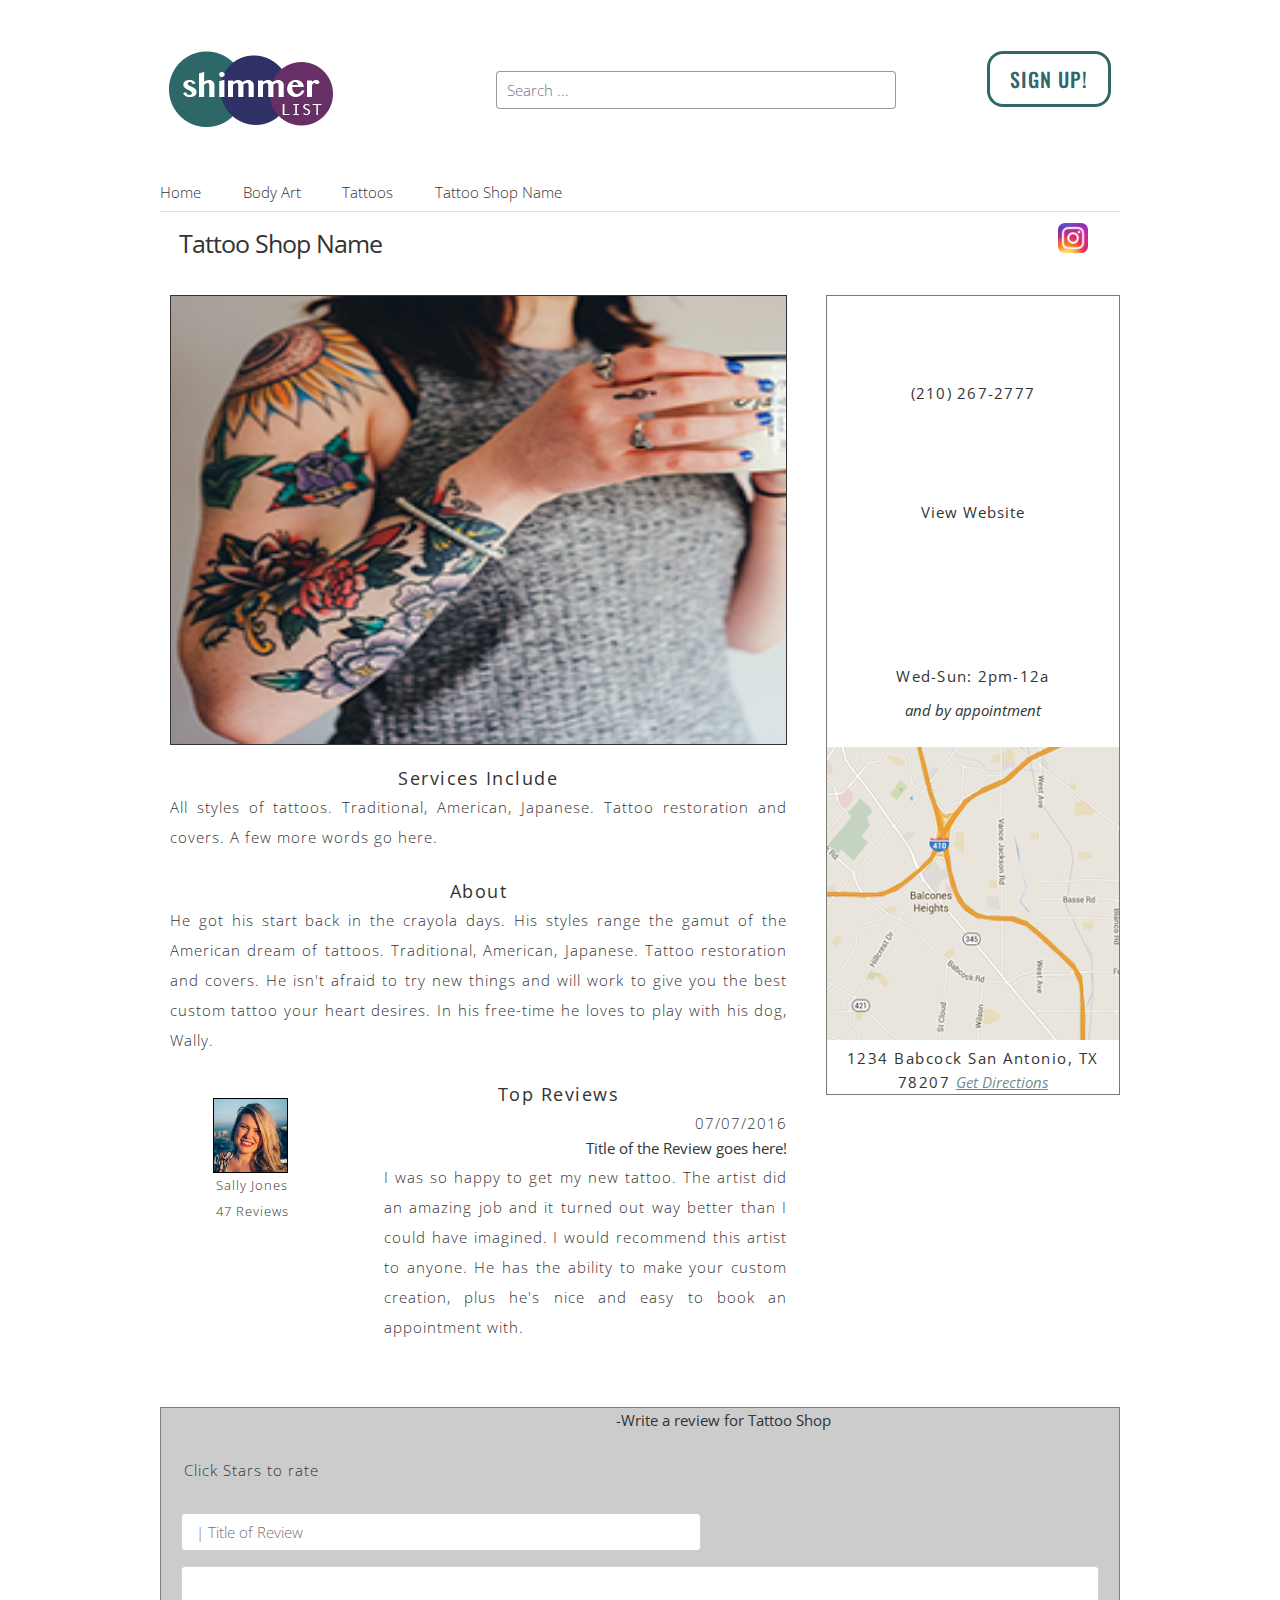
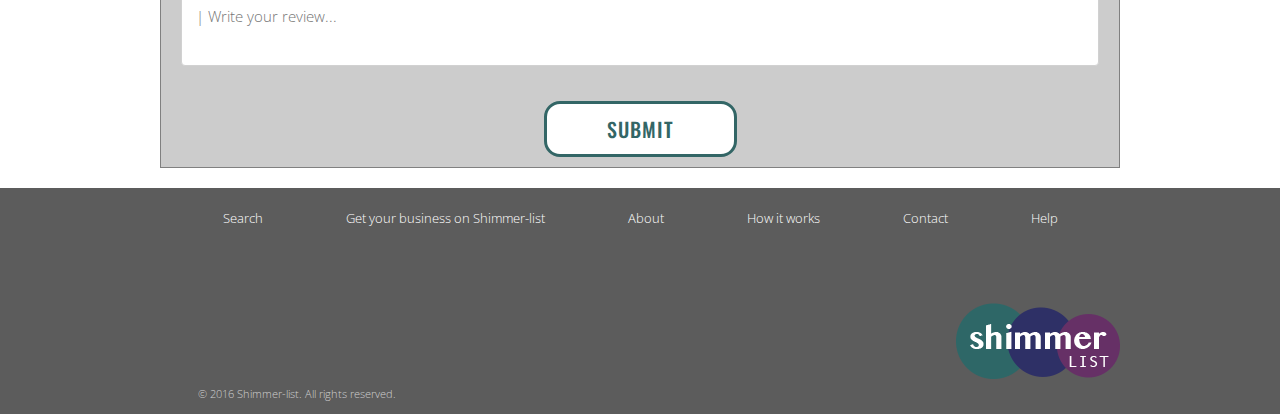
==== commit dc899fba: "biz-pg-v2 refactored" ====
--- a/biz-pg-v2.html
+++ b/biz-pg-v2.html
@@ -68,51 +68,61 @@
       </div>
       <hr class="line-1"></hr>
 
-      <!-- Biz-page title and stars -->
-      <div class= "biz-header row">
-        <ul class="biz-header">
-          <li class="biz-header-part">
-            <p class="biz-pg-title">Tattoo Shop Name</p>
-          </li>
-          <li class="biz-header-part">
-            <i class="fa-2x fa fa-star"></i>
-          </li>
-          <li class="biz-header-part">
-            <i class="fa-2x fa fa-star"> </i>
-          </li>
-          <li class="biz-header-part">
-            <i class="fa-2x fa fa-star"> </i>
-          </li>
-          <li class="biz-header-part">
-            <i class="fa-2x fa fa-star"> </i>
-          </li>
-          <li class="biz-header-part">
-            <i class="fa-2x fa fa-star-o"> </i>
-          </li>
-          <li class="biz-header-part">
-            <span class="reviews">2 Reviews</span>
-          </li>
-          <li class="biz-header-part">
-            <i class="share-icon fa-2x fa fa-share">
-              <a href="#"></a>
-            </i>
-          </li>
-          <li class="biz-header-part">
-            <i class="fb-icon fa-2x fa fa-facebook-official">
-              <a href="http://www.facebook.com/staceykflattdesign/">
-              </a>
-            </i>
-          </li>
-          <li class="biz-header-part">
-            <i class="twit-icon fa-2x fa fa-twitter"></i>
-          </li>
-          <li class="biz-header-part">
-            <a href="#">
-              <img src="assets/Instagram-v051916 copy.png" alt="instagram icon" class="insta-icon">
-            </a>   
-          </li>
-        </ul>
-      </div> 
+      <!-- Biz-page title, stars, and share/social icons -->
+  
+      <div class= "row">
+        <div class="twelve columns">
+          <div class="eight columns">
+            <h3 class="biz-header-name">Tattoo Shop Name</h3>
+            <div class="six columns">
+              <ul class="biz-header">
+                <li class="biz-header-part">
+                  <i class="fa-lg fa fa-star i-star"></i>
+                </li>
+                <li class="biz-header-part">
+                  <i class="fa-lg fa fa-star i-star"> </i>
+                </li>
+                <li class="biz-header-part">
+                  <i class="fa-lg fa fa-star i-star"> </i>
+                </li>
+                <li class="biz-header-part">
+                  <i class="fa-lg fa fa-star i-star"> </i>
+                </li>
+                <li class="biz-header-part">
+                  <i class="fa-lg fa fa-star-o i-star"> </i>
+                </li>
+              </ul>
+              <span class="biz-header-part reviews">2 Reviews
+              </span>
+            </div>
+          </div>
+          <div class="four columns">
+            <ul class="biz-header-icons">
+              <li class="biz-header-part">
+                <i class="share-icon fa-2x fa fa-share">
+                  <a href="#"></a>
+                </i>
+              </li>
+              <li class="biz-header-part">
+                <i class="fb-icon fa-2x fa fa-facebook-official">
+                  <a href="http://www.facebook.com/staceykflattdesign/">
+                  </a>
+                </i>
+              </li>
+              <li class="biz-header-part">
+                <i class="twit-icon fa-2x fa fa-twitter"></i>
+              </li>
+              <li class="biz-header-part">
+                <i class="insta-icon">
+                  <a href="#">
+                    <img src="assets/Instagram-v051916 copy.png" alt="instagram icon" class="insta-icon">
+                  </a>
+                </i>
+              </li>
+            </ul>
+          </div>
+        </div> 
+      </div>
     </div>
   </section>
 
@@ -120,183 +130,142 @@
   <section role="region" class="page-section">
     <div class="container">
       <div class= "row"> 
-        <div class="eight columns">
-          <div class="six columns">
+        <div class="twelve columns">
+          <!-- Biz-info sidebar -->
+          <div class="four columns biz-contact">
+            <ul>
+              <li class="contact u-full-width">
+                <i class="phone-icon fa-3x fa fa-phone-square"></i>
+              </li>
+              <li class="contact contact-phone-num">(210) 267-2777
+              </li>
+              <li class="contact u-full-width">
+                  <i class="laptop-icon fa-3x fa fa-laptop"></i>
+              </li>
+              <li class="contact-website contact">View Website
+              </li>
+              <li class="contact u-full-width">
+                <i class="hrs fa-3x fa fa-clock-o"></i>
+              </li>
+              <li class="hrs-contact contact">Wed-Sun: 2pm-12a
+              </li>
+              <li class="text-italic">and by appointment
+              </li>
+            </ul>
+            <img src="assets/map-shot-275px.png" alt="location map" class="map">
+            <span class="map-addy">1234 Babcock
+            </span>
+            <span class="city-addy map-addy">San Antonio, TX 78207
+            </span>
+            <span class="get-direct">Get Directions
+            </span>
+          </div> 
+          <!-- biz-lg-image, About the biz text and reviews -->
+          <div class="eight columns text-n-review">
             <img src="assets/woman-floral-tats-new-crop.png" alt= "Tattoo photo" class="biz-photo-lg u-full-width">  
-          </div>
-          <div class="six columns">
-            <div class="biz-label">Services Include
-            </div>
-            <p class="descript"> All styles of tattoos. Traditional, American, Japanese. Tattoo restoration and covers. A few more words go here.</p>
-            <div class="biz-label">About
-            </div>
-            <p class="descript"> He got his start back in the crayola days. His styles range the gamut of the American dream of tattoos. Traditional, American, Japanese.</p>
-          </div>
-
-          <p class="descript">
-          Tattoo restoration and covers. He isn't afraid to try new things and will work to give you the best custom tattoo your heart desires. In his free-time he loves to play with his dog, Wally. 
-          </p>
-
-          <!---Reviews-->
-          <div class="biz-label">Top Reviews
-          </div>
-          <div class="three columns member descript">
-            <img src="assets/lady2.jpg" alt="Woman Reviewer image" class="reviewer">
-            <p>Sally Jones</p>
-            <p>47 Reviews</p>
-          </div>
-          <div class="eight columns review">
-            <ul class="descript-date">
-              <li class="biz-header-part">
-                <i class="fa-lg fa fa-star">   </i>
-              </li>
-              <li class="biz-header-part">
-                <i class="fa-lg fa fa-star">   </i>
-              </li>
-              <li class="biz-header-part">
-                <i class="fa-lg fa fa-star">   </i>
-              </li>
-              <li class="biz-header-part">
-                <i class="fa-lg fa fa-star">   </i>
-              </li>
-              <li class="biz-header-part">
-                <i class="fa-lg fa fa-star">   </i>
-              </li>
-              <li class="descript descript-date">07/07/2016
-              </li>
-            </ul>
-            <br>
-            <p class="review review-title"> Title of the Review goes here!
-            </P>
-            <p class="review descript">I was so happy to get my new tattoo. The artist did an amazing job and it turned out way better than I could have imagined. I would recommend this artist to anyone. He has the ability to make your custom creation, plus he's nice and easy to book an appointment with.
+            <h class="biz-label">Services Include
+            </h>
+            <p class="descript"> All styles of tattoos. Traditional, American, Japanese. Tattoo restoration and covers. A few more words go here.
             </p>
-
-          </div>
-          <div class="three columns member-2 member descript">
-            <img src="assets/lady2.jpg" alt="Woman Reviewer image" class="reviewer">
-            <p>Sally Jones</p>
-            <p>47 Reviews</p>
-          </div>
-          <div class="eight columns review">
-            <ul class="descript-date">
-              <li class="biz-header-part">
-                <i class="fa-lg fa fa-star">   </i>
-              </li>
-              <li class="biz-header-part">
-                <i class="fa-lg fa fa-star">   </i>
-              </li>
-              <li class="biz-header-part">
-                <i class="fa-lg fa fa-star">   </i>
-              </li>
-              <li class="biz-header-part">
-                <i class="fa-lg fa fa-star">   </i>
-              </li>
-              <li class="biz-header-part">
-                <i class="fa-lg fa fa-star">   </i>
-              </li>
-              <li class="descript descript-date">07/07/2016
-              </li>
-            </ul>
-            <br>
-            <p class="review review-title"> Title of the Review goes here!
-            </P>
-            <p class="review descript">I was so happy to get my new tattoo. The artist did an amazing job and it turned out way better than I could have imagined. I would recommend this artist to anyone. 
-            <span class="italic">...read more
-            </span>
+            <h class="biz-label">About
+            </h>
+            <p class="descript"> He got his start back in the crayola days. His styles range the gamut of the American dream of tattoos. Traditional, American, Japanese. Tattoo restoration and covers. He isn't afraid to try new things and will work to give you the best custom tattoo your heart desires. In his free-time he loves to play with his dog, Wally. 
             </p>
-
-
-          </div>
-
-        </div>
-
-        <div class="four columns biz-contact">
-          <ul>
-            <li class="contact u-full-width">
-              <i class="phone-icon fa-3x fa fa-phone-square"></i>
-            </li>
-            <li class="contact contact-phone-num">(210) 267-2777
-            </li>
-          
-            <li class="contact u-full-width">
-              <i class="laptop-icon fa-3x fa fa-laptop"></i>
-            </li>
-            <li class="contact-website contact">View Website
-            </li>
-            <li class="contact u-full-width">
-              <i class="hrs fa-3x fa fa-clock-o"></i>
-            </li>
-            <li class="hrs-contact contact">Wed-Sun: 2pm-12a
-            </li>
-            <li class="text-italic">and by appointment
-            </li>
-          </ul>
-
-            <img src="assets/map-shot-275px.png" alt="location map" class="">
-            <p class="map-addy">1234 Babcock</p>
-            <p class="city-addy map-addy">San Antonio, TX 78207</p>
-            <p class="get-direct">Get Directions</p>
-          </div>
-          
-        </div>
-      </div>
-
-      
+            <h class="biz-label">Top Reviews
+            </h>
+              <div class="three columns member descript">
+                <img src="assets/lady2.jpg" alt="Woman Reviewer image" class="reviewer-img">
+                <span class="reviewer">
+                  <span>Sally Jones</span>
+                    <br>
+                  <span>47 Reviews</span>
+                </span>
+              </div>
+              <div class="eight columns review">
+                <div class="six columns half-review">
+                  <ul class="review-stars">
+                    <li class="biz-header-part">
+                      <i class="fa-lg fa fa-star">   </i>
+                    </li>
+                    <li class="biz-header-part">
+                      <i class="fa-lg fa fa-star">   </i>
+                    </li>
+                    <li class="biz-header-part">
+                      <i class="fa-lg fa fa-star">   </i>
+                    </li>
+                    <li class="biz-header-part">
+                      <i class="fa-lg fa fa-star">   </i>
+                    </li>
+                    <li class="biz-header-part">
+                      <i class="fa-lg fa fa-star">   </i>
+                    </li>
+                  </ul>
+                </div>
+                <div class="six columns descript-date">
+                  <span class="descript">07/07/2016
+                  </span>
+                </div>
+                  <br>
+                <p class="review review-title"> Title of the Review goes here!
+                </p>
+                <p class="review descript">I was so happy to get my new tattoo. The artist did an amazing job and it turned out way better than I could have imagined. I would recommend this artist to anyone. He has the ability to make your custom creation, plus he's nice and easy to book an appointment with.
+                </p>
+              </div>
+            </div> 
+          </div> 
+        </div>
+      </div>
     </div>
   </section>
 
-  
-
   <!-- Write a review section -->
 
-  <section role="region" class="page-section section-no-top-pad">
+  <section role="region" class="page-section">
     <div class="container">
-    <div class="write-bg">
-      <div class="row">
-        <div class="twelve columns">
-          <div class="three columns">
-            <ul class="click-stars">
-              <li class="ea-star">
-                <i class="fa-lg fa fa-star-o fill-in-star"></i>
-              </li>
-              <li class="ea-star">
-                <i class="fa-lg fa fa-star-o fill-in-star"></i>
-              </li>
-              <li class="ea-star">
-                <i class="fa-lg fa fa-star-o fill-in-star"></i>
-              </li>
-              <li class="ea-star">
-                <i class="fa-lg fa fa-star-o fill-in-star"></i>
-              </li>
-              <li class="ea-star">
-                <i class="fa-lg fa fa-star-o fill-in-star"></i>
-              </li>
-            </ul>
-            <p class="click-text">Click Stars to rate</p>
-          </div>
-          <div class="four columns">
-            <p class="write-review">-Write a review for Tattoo Shop</p>
-          </div>
-        </div>
-      </div>
-      <div class="row write-input">
-        <div class="seven columns">
-          <input type="text" placeholder=" | Title of Review" class="u-full-width"/>
-        </div>
-        <div class="twelve columns">
-          <input type="text" placeholder=" | Write your review..." class="u-full-width textarea"/>
-        </div>
-      </div>
-      <div class="row submit-bt">
-        <a href="#" role="button" class="button">
-        Submit
-        </a>
-      </div>
-    </div>
+      <div class="write-bg">
+        <div class="row">
+          <div class="twelve columns">
+            <div class="four columns">
+              <ul class="click-stars">
+                <li class="ea-star">
+                  <i class="fa-lg fa fa-star-o fill-in-star"></i>
+                </li>
+                <li class="ea-star">
+                  <i class="fa-lg fa fa-star-o fill-in-star"></i>
+                </li>
+                <li class="ea-star">
+                  <i class="fa-lg fa fa-star-o fill-in-star"></i>
+                </li>
+                <li class="ea-star">
+                  <i class="fa-lg fa fa-star-o fill-in-star"></i>
+                </li>
+                <li class="ea-star">
+                  <i class="fa-lg fa fa-star-o fill-in-star"></i>
+                </li>
+              </ul>
+              <p class="click-text">Click Stars to rate</p>
+            </div>
+            <div class="six columns">
+              <p class="write-review">-Write a review for Tattoo Shop</p>
+            </div>
+          </div>
+        </div>
+        <div class="row write-input">
+          <div class="seven columns">
+            <input type="text" placeholder=" | Title of Review" class="u-full-width"/>
+          </div>
+          <div class="twelve columns">
+            <input type="text" placeholder=" | Write your review..." class="u-full-width textarea"/>
+          </div>
+        </div>
+        <div class="row submit-bt">
+          <a href="#" role="button" class="button">
+          Submit
+          </a>
+        </div>
+      </div>
     </div>
   </section>
-
-
 
   </main>
   <!-- End Main Page view -->
--- a/styles/category-pg.css
+++ b/styles/category-pg.css
@@ -16,7 +16,6 @@
 .breadcrumb-chevron{
   color: #333;
 }
-
 
 .line{
   margin-bottom: 2rem;
@@ -48,8 +47,9 @@
   font-size: 1.25rem;
   padding-top: 1.5rem;
   text-align: justify;
-  line-height: 3rem;
+  line-height: 2rem;
   letter-spacing:1.25px;
+  margin-bottom: 1em;
 }
 
 .article-biz-info{
@@ -72,9 +72,32 @@
   font-weight: 600;
   padding-top: 1.5rem;
 }
+
+.view-website {
+  padding-left: 1rem;
+}
 .biz-listings{
   float:left;
-  text-align: justify;
+  text-align: left;
+}
+
+.biz-listing-item {
+  width: 100%;
+  margin-bottom: 2rem;
+  clear: both;
+}
+
+@media (min-width: 550px) {
+  .biz-listing-item {
+    padding-right: 3%;
+  }
+
+  .advert-placeholder{
+  float:right;
+  border:1px solid #333;
+  min-height:400px;
+}
+
 }
 
 .listing-biz-name{
@@ -92,15 +115,10 @@
   color: rgba(51,51,51,0.75);
 }
 
-/** Sidebar advert placeholder**/
-
-.advert-placeholder{
-  float:right;
-  border:2px solid #333;
-  max-width: 200px;
-  min-height:400px;
-}
-
+/** Sidebar advert placeholder*
+
+does not display until 550px
+*/
 /** Become a Feature Business ad **/
 
 .rotate-hover {
--- a/styles/biz-page.css
+++ b/styles/biz-page.css
@@ -10,16 +10,17 @@
 }
 
 .biz-header {
-  margin: 1%;
-  width: 100%;
-  clear: both;
-  float: left;
+  margin: 3%;
+  padding-left: 20%;
+  padding-right: 20%;
+  width: 100%;
   display: flex;
-  justify-content: space-between;
+  justify-content: space-around;
 }
 
 .biz-header-icons {
-  margin: 1%;
+  margin-bottom: 0;
+  padding: 3% 10% 0 10%;
   float: right;
   display: flex;
   justify-content: space-between;
@@ -43,20 +44,47 @@
 }
 
 /* laptop */
-@media (min-width: 750px) {
+@media (min-width: 550px) {
+  .biz-header {
+  padding-left: 0;
+  }
+
+  .biz-header-name {
+    font-size: 2.5rem;
+  }
+
+  .text-n-review {
+    padding-right: 1%;
+    margin-left: 1%;
+  }
+
+  .write-review {
+    margin: 3% 0 0 0;
+  }
+
   .biz-header-name {
     float: left;
-    margin: 1%;
-    font-size: 2.5rem;
-  }
+  }
+
+}
+
+/* laptop */
+@media (min-width: 750px) {
+  .reviews {
+    font-size: 2rem;
+    font-weight: 300;
+    padding-left: 2rem;
+    line-height: 2;
+    display: inline-block;
+  }
+ 
 }
 
 /* Larger than desktop */
 @media (min-width: 1000px) {
-  .biz-header-name {
-    float: left;
-    margin: 1%;
-    font-size: 2.5rem;
+  .biz-header {
+    margin: 7% 1%;
+    
   }
 }
 
@@ -68,10 +96,10 @@
 }
 
 .descript-date {
-  padding-left: 2rem;
-  float: right;
-  margin-bottom: 1rem;
+  float: right;
   line-height: 1.5rem;
+  text-align: right;
+  width: 50%;
 }
 
 .italic {
@@ -80,14 +108,6 @@
   margin-left: 2px;
 }
 
-.reviews{
-  font-size: 2rem;
-  font-weight: 300;
-  padding-left: 2rem;
-  line-height: 2;
-  display: none;
-}
-
 .no-bottom-pad {
   padding-bottom: 0;
 }
@@ -125,17 +145,18 @@
 /* business image styles */
 
 .biz-image-5 {
-  padding: 5% 10% 10% 10%;
+  padding: 1% 2%;
   background-color: black;
 }
 
 .biz-photo-show {
-  min-height: 100px;
-  max-height: 200px;
+  width: 100%;
 }
 
 .biz-photo-lg {
+  margin-bottom: 3%;
   min-width: 250px;
+  max-height: 450px;
   float: left;
   border: 1px solid #333;
 }
@@ -165,14 +186,23 @@
   letter-spacing: 1.5px
 }
 
+.reviews {
+  display: none;
+}
 .reviewer {
+  float: left;
+  margin-left: 3%;
+}
+
+.reviewer-img {
   max-width: 75px;
   border: 1px solid black;
+  float: left;
 }
 .member {
-  padding:3rem 0;
+  padding: 3%;
   font-size: .85em;
-  text-align: center;
+  text-align: left;
   float: left;
 }
 
@@ -185,14 +215,34 @@
   text-align:justify;
 }
 
+.review-stars {
+  margin-top: 3%;
+  float: left;
+  width: 100%;
+  line-height: 1.5rem;
+  margin-bottom: 3%;
+}
+
 .review-title {
   line-height: 2rem;
-  float: right;
+  margin-bottom: 1%;
+  float: right;
+}
+
+.half-review {
+  width: 50%;
+}
+.map {
+  width: 100%;
 }
 
 .biz-contact {
   border: 1px solid rgba(51,51,51,0.65);
-  min-height: 800px;
+  float: right;
+}
+
+.right-list {
+  float: right;
 }
 
 .contact {
@@ -249,8 +299,7 @@
 }
 
 .write-review {
-  margin-top: 1em;
-  float: left;
+  margin: 0 3% 3% 3%;
 }
 
 .write-input {
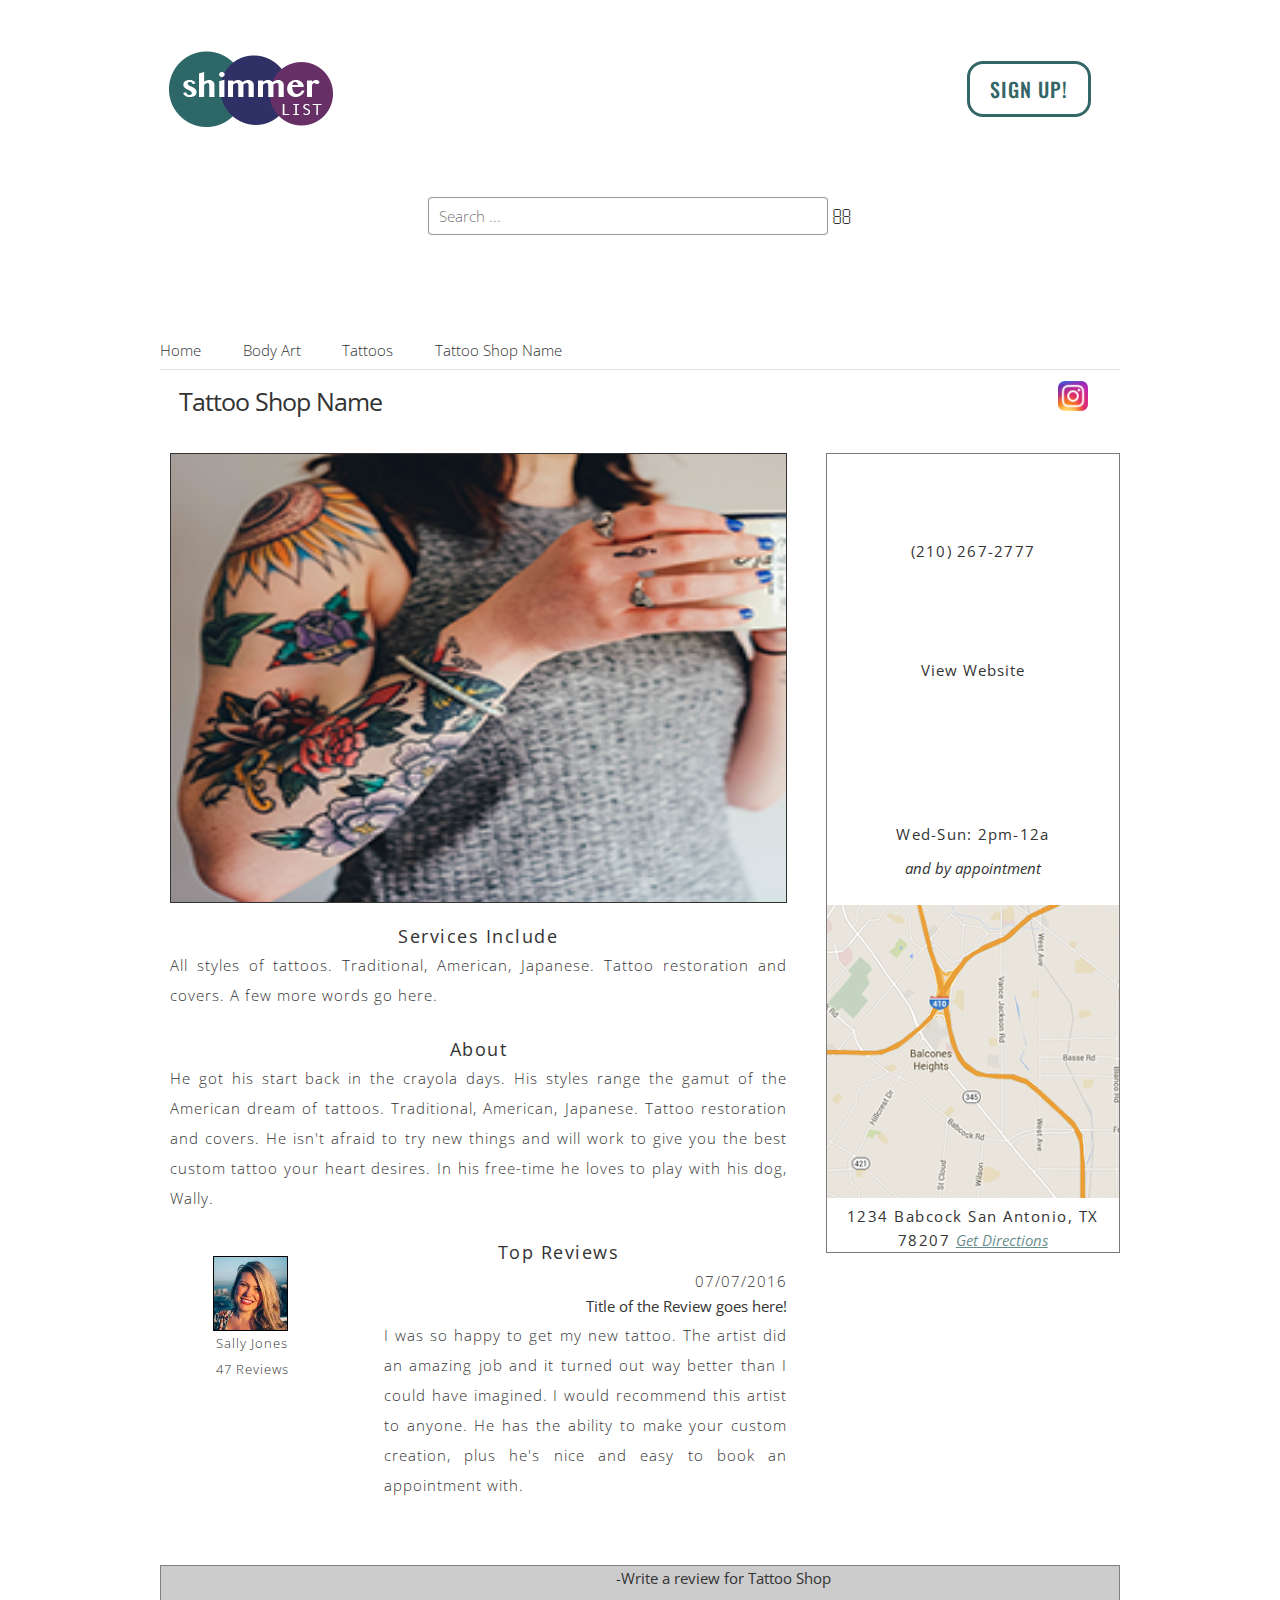
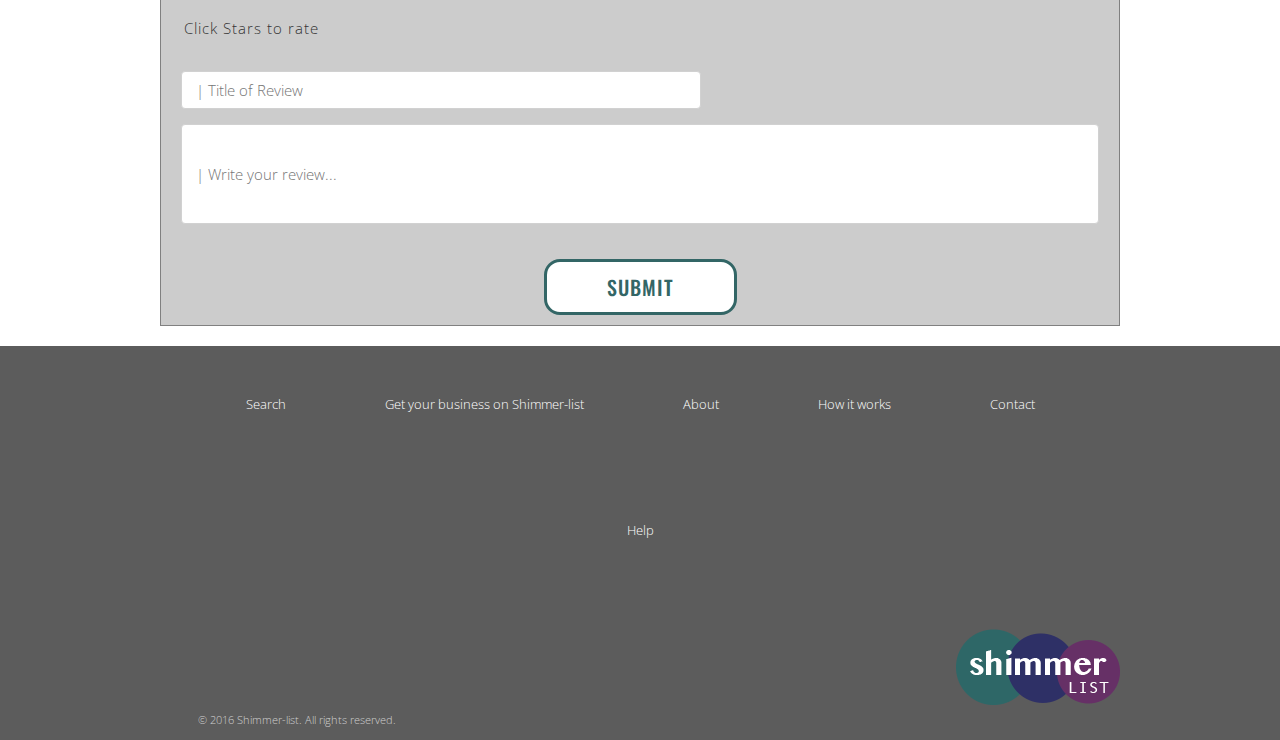
==== commit de667f7d: "header and footer page consistency applied" ====
--- a/biz-pg-v2.html
+++ b/biz-pg-v2.html
@@ -25,22 +25,26 @@
   <!-- Begin Header -->
   <header role="banner" class="header">
     <div class="container">
-      <div class="row">
-        <div class="four columns">
-          <a href="index.html">
-            <img src="assets/shimmer-logo.png" alt = "Shimmer-list logo" class ="top-logo">
-          </a>
-        </div>
-        <div class="four columns">
-          <input type="search" placeholder="Search ..." class="search-input" />
-        </div>
-        <div class="four columns">
-          <a href="#" role="button" class="button top-signup">Sign Up!</a>
-        </div>
-      </div>
-    </div>
-
+      <div class="row u-full-width">
+        <ul class="u-full-width header-parts">
+          <li class="top-logo">
+            <a href="index.html">
+              <img src="assets/shimmer-logo.png" alt = "Shimmer-list logo" class ="top-logo">
+            </a>
+          </li>
+          <li class="top-signup">
+            <a href="#" role="button" class="button top-signup">Sign Up!</a>
+          </li>
+          <li class="search-input">
+            <input type="search" placeholder="Search ..." class="search-input" /> 
+              <i class="fa-lg fa fa-search">
+              </i>  
+          </li> 
+        </ul> 
+      </div>
+    </div>
   </header>
+  <!-- End Header -->
   <!-- End Header -->
   <!-- Begin Main Page View -->
   <main role="main">
@@ -271,11 +275,13 @@
   <!-- End Main Page view -->
 
   <!-- Start Footer -->
-  <!-- nav links -->
-    <footer role="footer" class="footer">
-      <div class="container">
-        <div class="row links">   
-          <ul class="text-links">
+  
+  <footer role="footer" class="footer">
+    <div class="container">
+      <div class="row">
+        <div class="twelve columns">
+          <!-- nav links -->
+          <ul class="links">
             <li class="each">
               <a href="#" class="nav-item">Search</a>
             </li>
@@ -295,21 +301,19 @@
               <a href="#" class="nav-item">Help</a>
             </li>
           </ul>
-        </div>
-
-         <!-- footer logo and copyright -->
-        <div class="row">
-          <span class="logo-bottom six columns">
+          <!-- footer logo -->
+          <div class="six columns logo-bottom">
             <a href="index.html">
               <img src="assets/shimmer-logo.png" alt = "Shimmer-list logo">
             </a>
-          </span>
-    
-          <p class="copy six columns">&copy; 2016 Shimmer-list. All rights reserved. </p>
-        </div>
-      </div>
-    </footer>
-    
-  
+          </div>
+          <!--copyright info-->
+          <div class="six columns">
+            <p class="copy six columns">&copy; 2016 Shimmer-list. All rights reserved. </p>
+          </div>
+        </div>
+      </div>
+    </div>
+  </footer>
   </body>
 </html>--- a/styles/main.css
+++ b/styles/main.css
@@ -177,6 +177,8 @@
 
 .card-link {
   display: block;
+  height: 100%;
+  width: 100%;
 }
 
 .card img {
@@ -414,8 +416,7 @@
 }
 
 .each{
-  padding:1rem 2rem 1rem 2rem;
-  margin:1rem 2rem 1rem 2rem;
+  padding: 5%;
   display: inline-block;
 }
 
--- a/styles/category-pg.css
+++ b/styles/category-pg.css
@@ -24,6 +24,7 @@
 
 /** Feature Business article and info **/
 .feature{
+  width: 100%;
   max-width: 440px;
   max-height: 440px;
   float:left;
